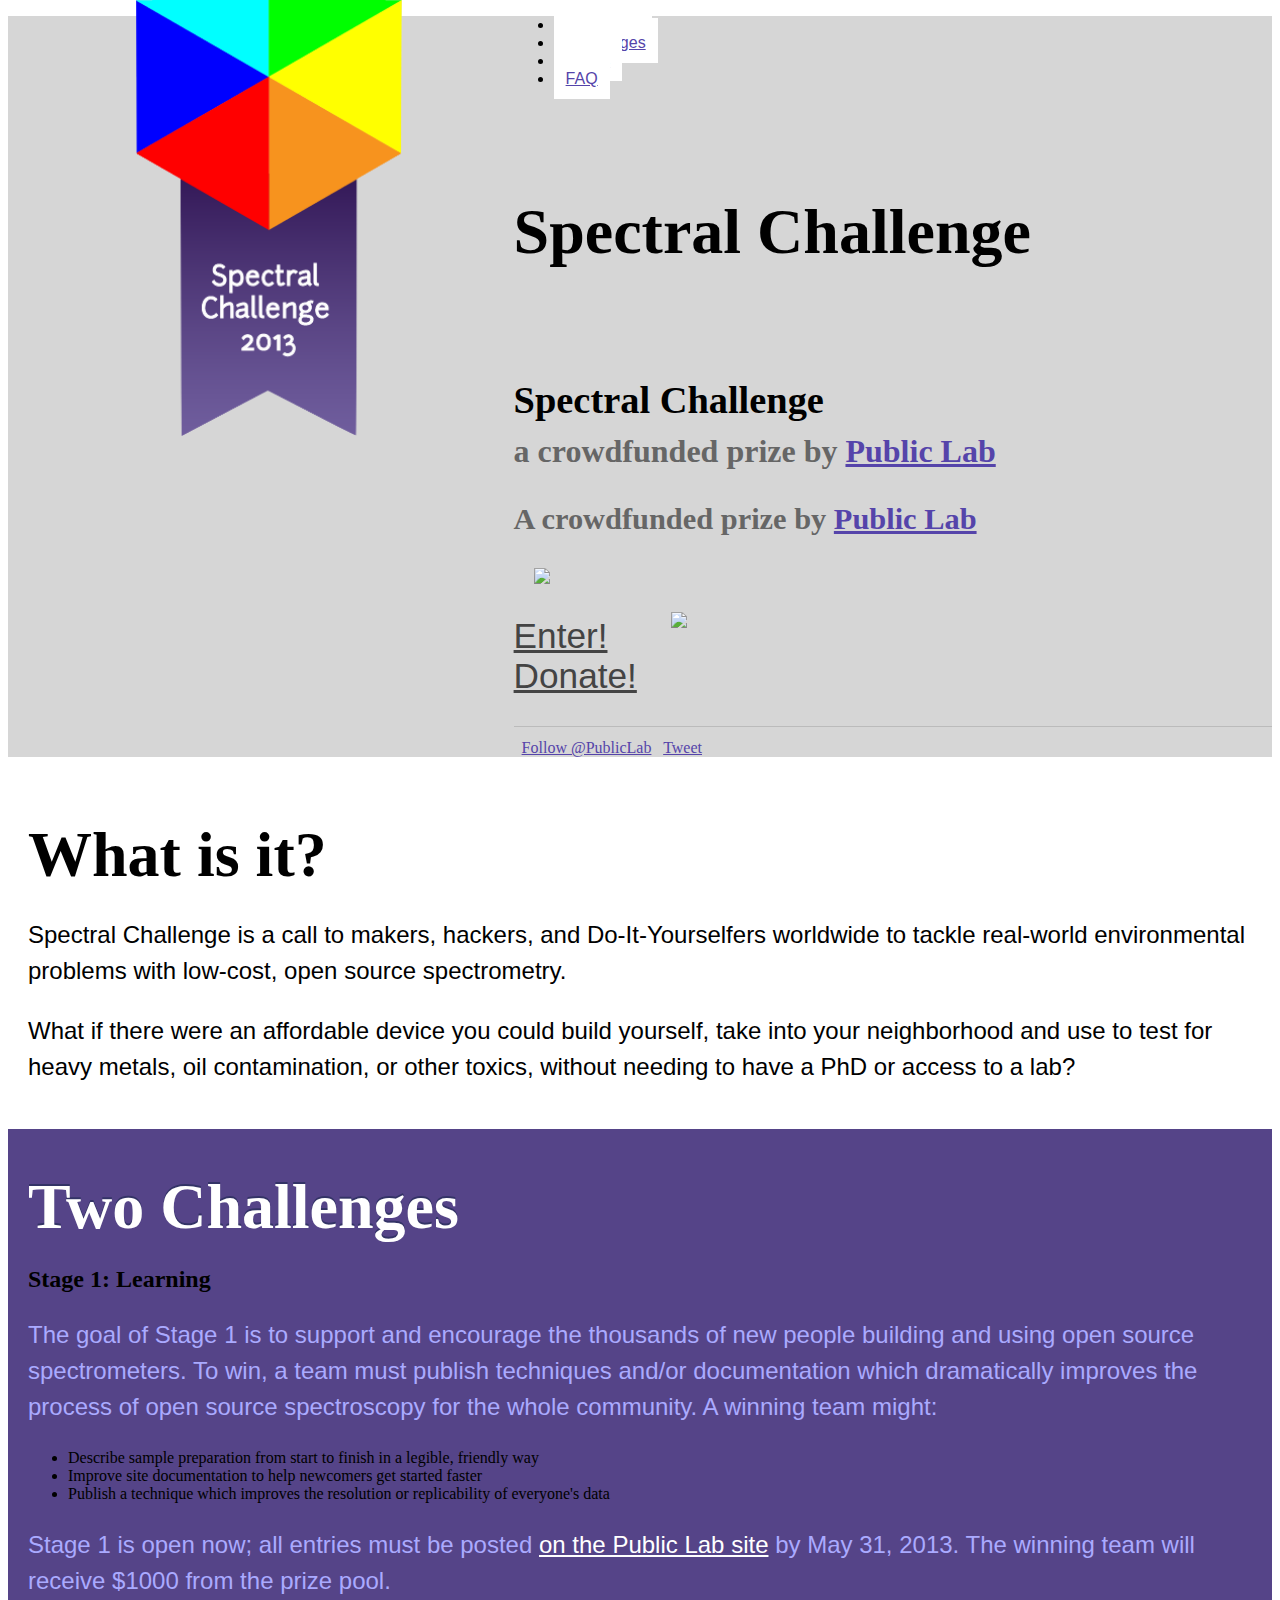
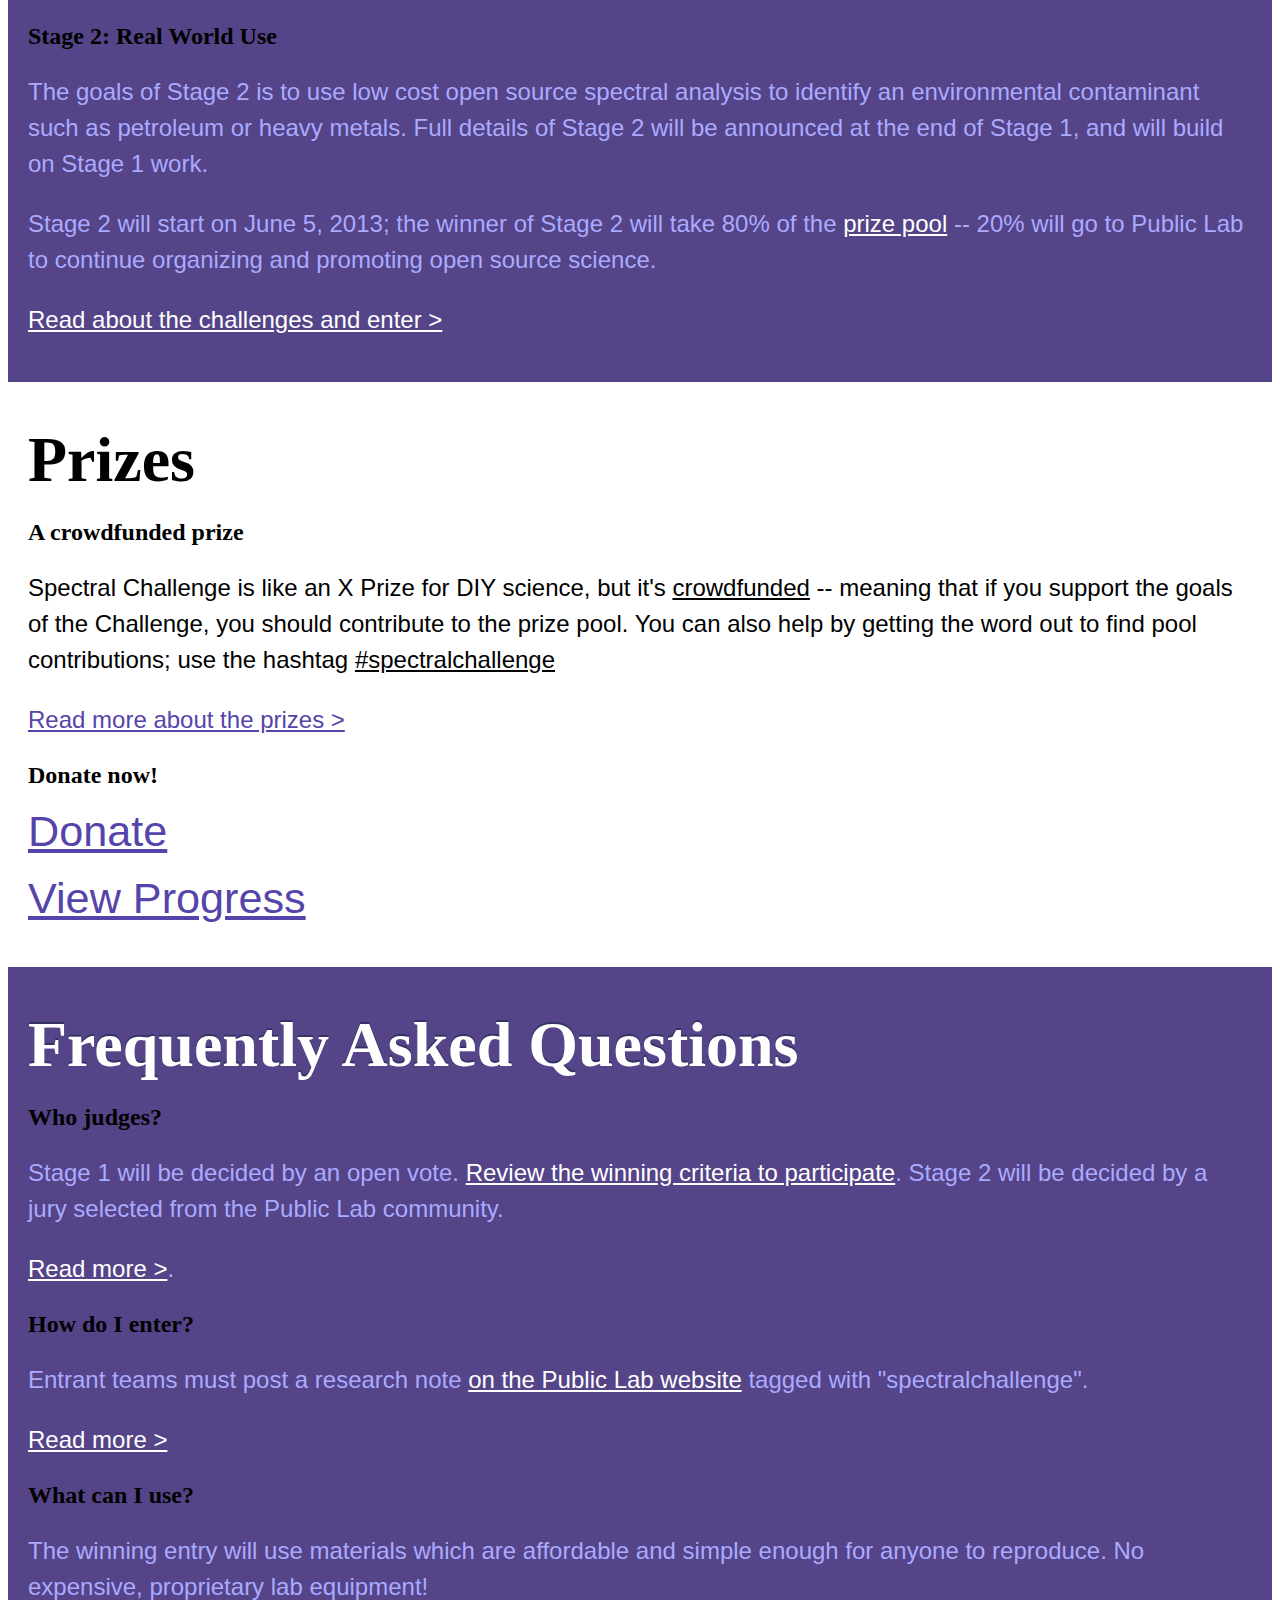
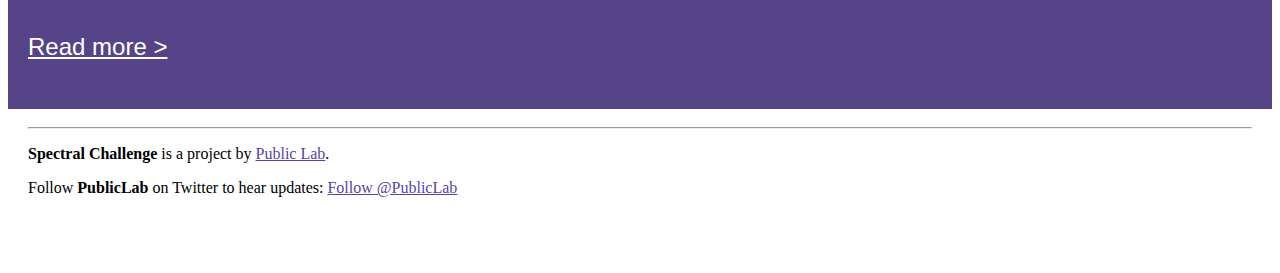
==== index.html @ 01a8df2d "fixed anchor tags on FAQ" ====
<!DOCTYPE html>
<html lang="en">
  <head>
    <meta charset="utf-8">
    <title>Public Lab Spectral Challenge</title>
    <meta name="viewport" content="width=device-width, initial-scale=0.8">
    <meta name="description" content="The Public Laboratory for Open Technology and Science (PLOTS) collaborative
ly develops and publicizes accessible technologies for investigating and reporting on local environmental health 
and justice issues. PLOTS provides an online research space for citizens, linking them to scientists, social scientists, and technologists. PLOTS is an expansion of Grassroots Mapping, where citizens use helium-filled balloons and digital cameras to generate high resolution “satellite” maps.">
    <meta name="author" content="">

    <!-- Le styles -->
    <link href="/bootstrap/css/bootstrap.css" rel="stylesheet">
    <link href="/stylesheets/bootstrap.css?1359217150" media="all" rel="stylesheet" type="text/css" />
    <link href="/bootstrap/css/bootstrap-responsive.css" rel="stylesheet">
    <link href="/style.css" rel="stylesheet">

    <!-- Le HTML5 shim, for IE6-8 support of HTML5 elements -->
    <!--[if lt IE 9]>
      <script src="/bootstraptp://html5shim.googlecode.com/svn/trunk/html5.js"></script>
    <![endif]-->

    <!-- Le fav and touch icons -->
    <link rel="shortcut icon" href="/bootstrap/ico/favicon.ico">
    <link rel="apple-touch-icon-precomposed" sizes="144x144" href="/bootstrap/ico/apple-touch-icon-144-precomposed.png">
    <link rel="apple-touch-icon-precomposed" sizes="114x114" href="/bootstrap/ico/apple-touch-icon-114-precomposed.png">
    <link rel="apple-touch-icon-precomposed" sizes="72x72" href="/bootstrap/ico/apple-touch-icon-72-precomposed.png">
    <link rel="apple-touch-icon-precomposed" href="/bootstrap/ico/apple-touch-icon-57-precomposed.png">

    <script src="/javascripts/application.js?1359217147" type="text/javascript"></script>
    <script src="/javascripts/jquery.min.js"></script>
<!--    <script language="javascript" type="text/javascript" src="/javascripts/flot/jquery.js"></script> -->
    <script language="javascript" type="text/javascript" src="/javascripts/flot/jquery.flot.js"></script> 
    <script language="javascript" type="text/javascript" src="/javascripts/flot/jquery.flot.crosshair.js"></script>

  </head>

  <body>
    <div id="fb-root"></div>
    <script>(function(d, s, id) {
      var js, fjs = d.getElementsByTagName(s)[0];
      if (d.getElementById(id)) return;
      js = d.createElement(s); js.id = id;
      js.src = "//connect.facebook.net/en_US/all.js#xfbml=1";
      fjs.parentNode.insertBefore(js, fjs);
    }(document, 'script', 'facebook-jssdk'));</script>

    <img id="ribbon" src="/ribbon.png" />

    <div id="header-container">
 
      <div id="header">
        <ul class="nav nav-pills pull-right hidden-phone">
          <li><a class="btn-link btn-large" href="#whatisit">What is it?</a></li> 
          <li><a class="btn-link btn-large" href="#challenges">Challenges</a></li> 
          <li><a class="btn-link btn-large" href="#prizes">Prizes</a></li> 
          <li><a class="btn-link btn-large" href="#faq">FAQ</a></li> 
        </ul>

        <h1 class="hidden-phone">Spectral Challenge</h1>
        <h1 class="visible-phone" style="font-size:2.4em;">Spectral Challenge</h1>
        <h3 class="hidden-phone">a crowdfunded prize by <a href="http://publiclaboratory.org">Public Lab</a></h3>
        <h3 class="visible-phone" style="font-size:1.9em;">A crowdfunded prize by <a href="http://publiclaboratory.org">Public Lab</a></h3>

        <div id="actions">
          <a class="btn" href="#challenges">
            <img class="hidden-phone" src="/images/logo.png"/>
            <br class="hidden-phone" />Enter!</a>
          <a class="btn" href="#prizes">
            <img class="hidden-phone" src="/images/logo.png"/>
            <br class="hidden-phone" />Donate!</a>
          <br style="clear:both;" />
        </div>

        <div class="social">
          <div class="fb-like" data-send="false" data-layout="button_count" data-width="50" data-show-faces="false" style="vertical-align:top;zoom:1;*display:inline"></div>
          &nbsp; <a href="https://twitter.com/PublicLab" class="twitter-follow-button" data-show-count="false">Follow @PublicLab</a>
          <script>!function(d,s,id){var js,fjs=d.getElementsByTagName(s)[0];if(!d.getElementById(id)){js=d.createElement(s);js.id=id;js.src="//platform.twitter.com/widgets.js";fjs.parentNode.insertBefore(js,fjs);}}(document,"script","twitter-wjs");</script>
          &nbsp; <a href="https://twitter.com/share" class="twitter-share-button">Tweet</a>
          <script>!function(d,s,id){var js,fjs=d.getElementsByTagName(s)[0];if(!d.getElementById(id)){js=d.createElement(s);js.id=id;js.src="//platform.twitter.com/widgets.js";fjs.parentNode.insertBefore(js,fjs);}}(document,"script","twitter-wjs");</script>
        </div>

      </div>
    </div>

    <a name="whatisit"></a>
    <div style="background:white;padding:20px 0;">
    <div id="whatisit" div class="container band">

      <h1>What is it?</h1>
      <div id="whatisitfill" class="row-fluid">
        <div class="span6">
          <p>Spectral Challenge is a call to makers, hackers, and Do-It-Yourselfers worldwide to tackle real-world environmental problems with low-cost, open source spectrometry.</p>
        </div>
        <div class="span6">
          <p>What if there were an affordable device you could build yourself, take into your neighborhood and use to test for heavy metals, oil contamination, or other toxics, without needing to have a PhD or access to a lab?</p>
        </div>
      </div>
    </div>
    </div>

    <a name="challenges"></a>
    <div style="background:#554488;padding:20px 0;">
    <div class="container band dark">

      <h1 style="color:white;">Two Challenges</h1>
      <div id="challengesfill" class="row-fluid">
        <div class="span6">
          <h2>Stage 1: Learning</h2>
          <p>The goal of Stage 1 is to support and encourage the thousands of new people building and using open source spectrometers. To win, a team must publish techniques and/or documentation which dramatically improves the process of open source spectroscopy for the whole community. A winning team might:</p>
          <ul>
            <li>Describe sample preparation from start to finish in a legible, friendly way</li>
            <li>Improve site documentation to help newcomers get started faster</li>
            <li>Publish a technique which improves the resolution or replicability of everyone's data</li>
          </ul>
          <p>Stage 1 is open now; all entries must be posted <a href="http://publiclaboratory.org">on the Public Lab site</a> by May 31, 2013. The winning team will receive $1000 from the prize pool.</p>
        </div>
        <div class="span6">
          <h2>Stage 2: Real World Use</h2>
          <p>The goals of Stage 2 is to use low cost open source spectral analysis to identify an environmental contaminant such as petroleum or heavy metals. Full details of Stage 2 will be announced at the end of Stage 1, and will build on Stage 1 work.</p>
          <p>Stage 2 will start on June 5, 2013; the winner of Stage 2 will take 80% of the <a href="#prizes">prize pool</a> -- 20% will go to Public Lab to continue organizing and promoting open source science.</p>
          <p><a href="http://publiclaboratory.org/wiki/spectral-challenge#hows-it-work">Read about the challenges and enter &gt;</a>
        </div>
      </div>
    </div>
    </div>

    <a name="prizes"></a>
    <div style="padding:20px 0;">
    <div class="container band">

      <h1>Prizes</h1>
      <div id="prizes" class="row-fluid">
        <div class="span6">
          <h2>A crowdfunded prize</h2>
          <p>Spectral Challenge is like an X Prize for DIY science, but it's <u>crowdfunded</u> -- meaning that if you support the goals of the Challenge, you should contribute to the prize pool. You can also help by getting the word out to find pool contributions; use the hashtag <u>#spectralchallenge</u></p>
          <p><a href="http://publiclaboratory.org/wiki/spectral-challenge#prizes">Read more about the prizes &gt;</a></p>
        </div>
        <div class="span6">
          <h2>Donate now!</h2>

          <p><a class="wepay-widget-button wepay-blue" id="wepay_widget_anchor_5113c45232052" href="https://www.wepay.com/donations/1158876564">Donate</a></p>
<script type="text/javascript">var WePay = WePay || {};WePay.load_widgets = WePay.load_widgets || function() { };WePay.widgets = WePay.widgets || [];WePay.widgets.push( {object_id: 1158876564,widget_type: "donation_campaign",anchor_id: "wepay_widget_anchor_5113c45232052",widget_options: {list_suggested_donations: true,allow_cover_fee: true,enable_recurring: true,allow_anonymous: true,button_text: "Donate"}});if (!WePay.script) {WePay.script = document.createElement('script');WePay.script.type = 'text/javascript';WePay.script.async = true;WePay.script.src = 'https://static.wepay.com/min/js/widgets.v2.js';var s = document.getElementsByTagName('script')[0]; s.parentNode.insertBefore(WePay.script, s);} else if (WePay.load_widgets) {WePay.load_widgets();}</script></p>

          <p id="count"><a class="wepay-widget-button wepay-green" id="wepay_widget_anchor_5113c43f93147" href="https://www.wepay.com/donations/1158876564">View Progress</a></p>
<script type="text/javascript">var WePay = WePay || {};WePay.load_widgets = WePay.load_widgets || function() { };WePay.widgets = WePay.widgets || [];WePay.widgets.push( {object_id: 1158876564,widget_type: "donation_campaign_progress",anchor_id: "wepay_widget_anchor_5113c43f93147",widget_options: {no_dialog: "true",total_collected: "true",button_text: "View Progress"}});if (!WePay.script) {WePay.script = document.createElement('script');WePay.script.type = 'text/javascript';WePay.script.async = true;WePay.script.src = 'https://static.wepay.com/min/js/widgets.v2.js';var s = document.getElementsByTagName('script')[0]; s.parentNode.insertBefore(WePay.script, s);} else if (WePay.load_widgets) {WePay.load_widgets();}</script></p>

        </div>
      </div>
    </div>
    </div>

    <a name="faq"></a>
    <div style="background:#554488;padding:20px 0;">
    <div class="container band dark">

      <h1 style="color:white;">Frequently Asked Questions</h1>
      <div id="faqfill" class="row-fluid">
        <div class="span4">
          <h2>Who judges?</h2>
          <p>Stage 1 will be decided by an open vote. <a href="http://publiclaboratory.org/wiki/spectral-challenge#judging">Review the winning criteria to participate</a>. Stage 2 will be decided by a jury selected from the Public Lab community.</p>
          <p><a href="http://publiclaboratory.org/wiki/spectral-challenge#judging">Read more &gt;</a>.</p>
        </div>
        <div class="span4">
          <h2>How do I enter?</h2>
          <p>Entrant teams must post a research note <a href="http://publiclaboratory.org">on the Public Lab website</a> tagged with "spectralchallenge".</p>
          <p><a href="http://publiclaboratory.org/wiki/spectral-challenge#challenges">Read more &gt;</a>
        </div>
        <div class="span4">
          <h2>What can I use?</h2>
          <p>The winning entry will use materials which are affordable and simple enough for anyone to reproduce. No expensive, proprietary lab equipment!</p>
          <p><a href="http://publiclaboratory.org/wiki/spectral-challenge#challenges">Read more &gt;</a>
        </div>
      </div>
    </div>
    </div>


    <footer style="margin-bottom:50px;">

      <hr />
      <div class="span4">
        <p><b>Spectral Challenge</b> is a project by <a href="http://publiclaboratory.org">Public Lab</a>.</p>
      </div>

      <div class="span4">
        <p>Follow <b>PublicLab</b> on Twitter to hear updates: <a href="https://twitter.com/PublicLab" class="twitter-follow-button" data-show-count="false">Follow @PublicLab</a></p>
        <script>!function(d,s,id){var js,fjs=d.getElementsByTagName(s)[0];if(!d.getElementById(id)){js=d.createElement(s);js.id=id;js.src="//platform.twitter.com/widgets.js";fjs.parentNode.insertBefore(js,fjs);}}(document,"script","twitter-wjs");</script>
      </div>

    </footer>

    <!-- Le javascript
    ================================================== -->
    <!-- Placed at the end of the document so the pages load faster -->
    <script src="/bootstrap/js/bootstrap.min.js"></script>
    <script src="/bootstrap/js/bootstrap.typeahead.js"></script>
    <script>
      (function() {
        $("[rel=tooltip]").tooltip()
        $("[rel=popover]").popover()
      })()
    </script>
<script type="text/javascript">

  var _gaq = _gaq || [];
  _gaq.push(['_setAccount', 'UA-30020531-2']);
  _gaq.push(['_trackPageview']);

  (function() {
    var ga = document.createElement('script'); ga.type = 'text/javascript'; ga.async = true;
    ga.src = ('https:' == document.location.protocol ? 'https://ssl' : 'http://www') + '.google-analytics.com/ga.js';
    var s = document.getElementsByTagName('script')[0]; s.parentNode.insertBefore(ga, s);
  })();

</script>
  </body>
</html>
---- style.css ----
body {
  padding:0;
}

a, a.btn {
 color:#54a; 
}
a:hover, a.btn:hover {
 color:#548; 
}

h1 {
  font-size:4em;
  margin:20px 0;
  line-height:1.2em;
}

#ribbon {
  position:absolute;
  top:0;
  left:10%;
  width:22%;
}

#header-container {
  background-color: #d6d6d6;
}
#header { 
  padding-left:40%;
  height:auto;
}
#header h1 { 
  margin-top:14%;
  font-size:4em;
  margin-bottom:10px;
}
#header h3 { 
  margin-top:4px;
  font-size:2em; 
  color:#666;
}
#header li a { 
  font-family:junctionregular, lucida grande,lucida sans console,sans-serif;
  background:white;
  margin-right:10px; 
  padding:16px 12px 12px;
}

#actions {
  margin-top:30px;
}
#actions .btn {
  margin-right:20px;
  margin-bottom:10px;
  color:#444;
  padding:20px;
  font-size:2.2em;
  border-width:3px;
  font-family:junctionregular, lucida grande,lucida sans console,sans-serif;
}
#actions .btn img {
  padding-bottom:20px;
}

.band {
  padding:0 20px;
}
.band p {
  line-height:1.5em;
  font-size:1.5em;
  font-family:junctionregular, lucida grande,lucida sans console,sans-serif;
}

.band.dark h1 {
  text-shadow: 0 -2px 0 #336;
}
.band.dark p, .band.dark h3 {
  color: #aaf;
}
.band.dark a {
  color: white;
}

#challenges {
  color:white;
}

#count .wepay-donations-progress-widget-wrapper {
  text-align:left;
}
#prizes .wepay-donations-progress-widget-wrapper .wepay-donations-progress-widget {
  width:90%;
  padding:12px;
}
#count .moneys {
  margin-top:40px;
  margin-bottom:30px; 
  color:#444;
}
#count .label {
  font-family:lucida grande, lucida sans console, sans-serif;
}

.wepay-widget-button {
  font-size:1.8em;
}

.social {
  clear:both;
  margin-top:30px;
  margin-bottom:20px;
  padding-top:12px;
  border-top:1px  solid #bbb;
}
.social a {
}

footer {
  padding:10px 20px;
}
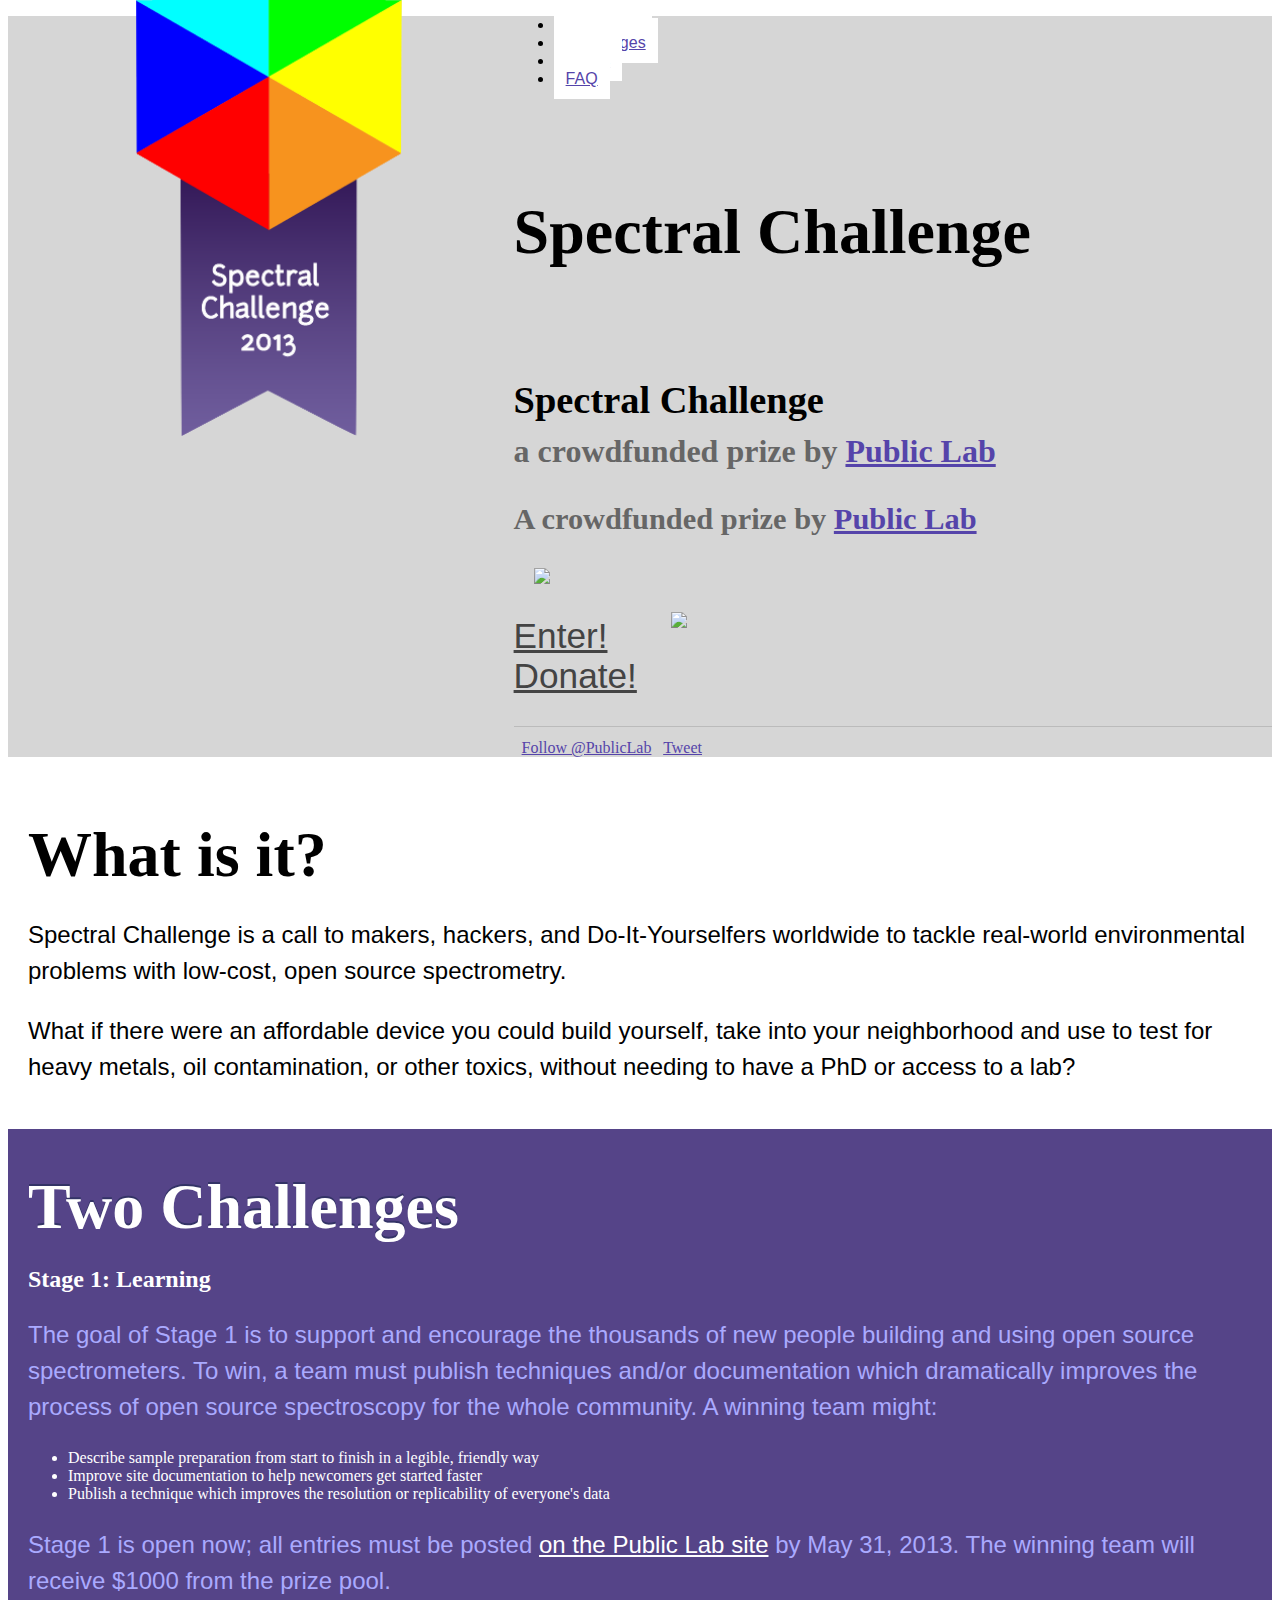
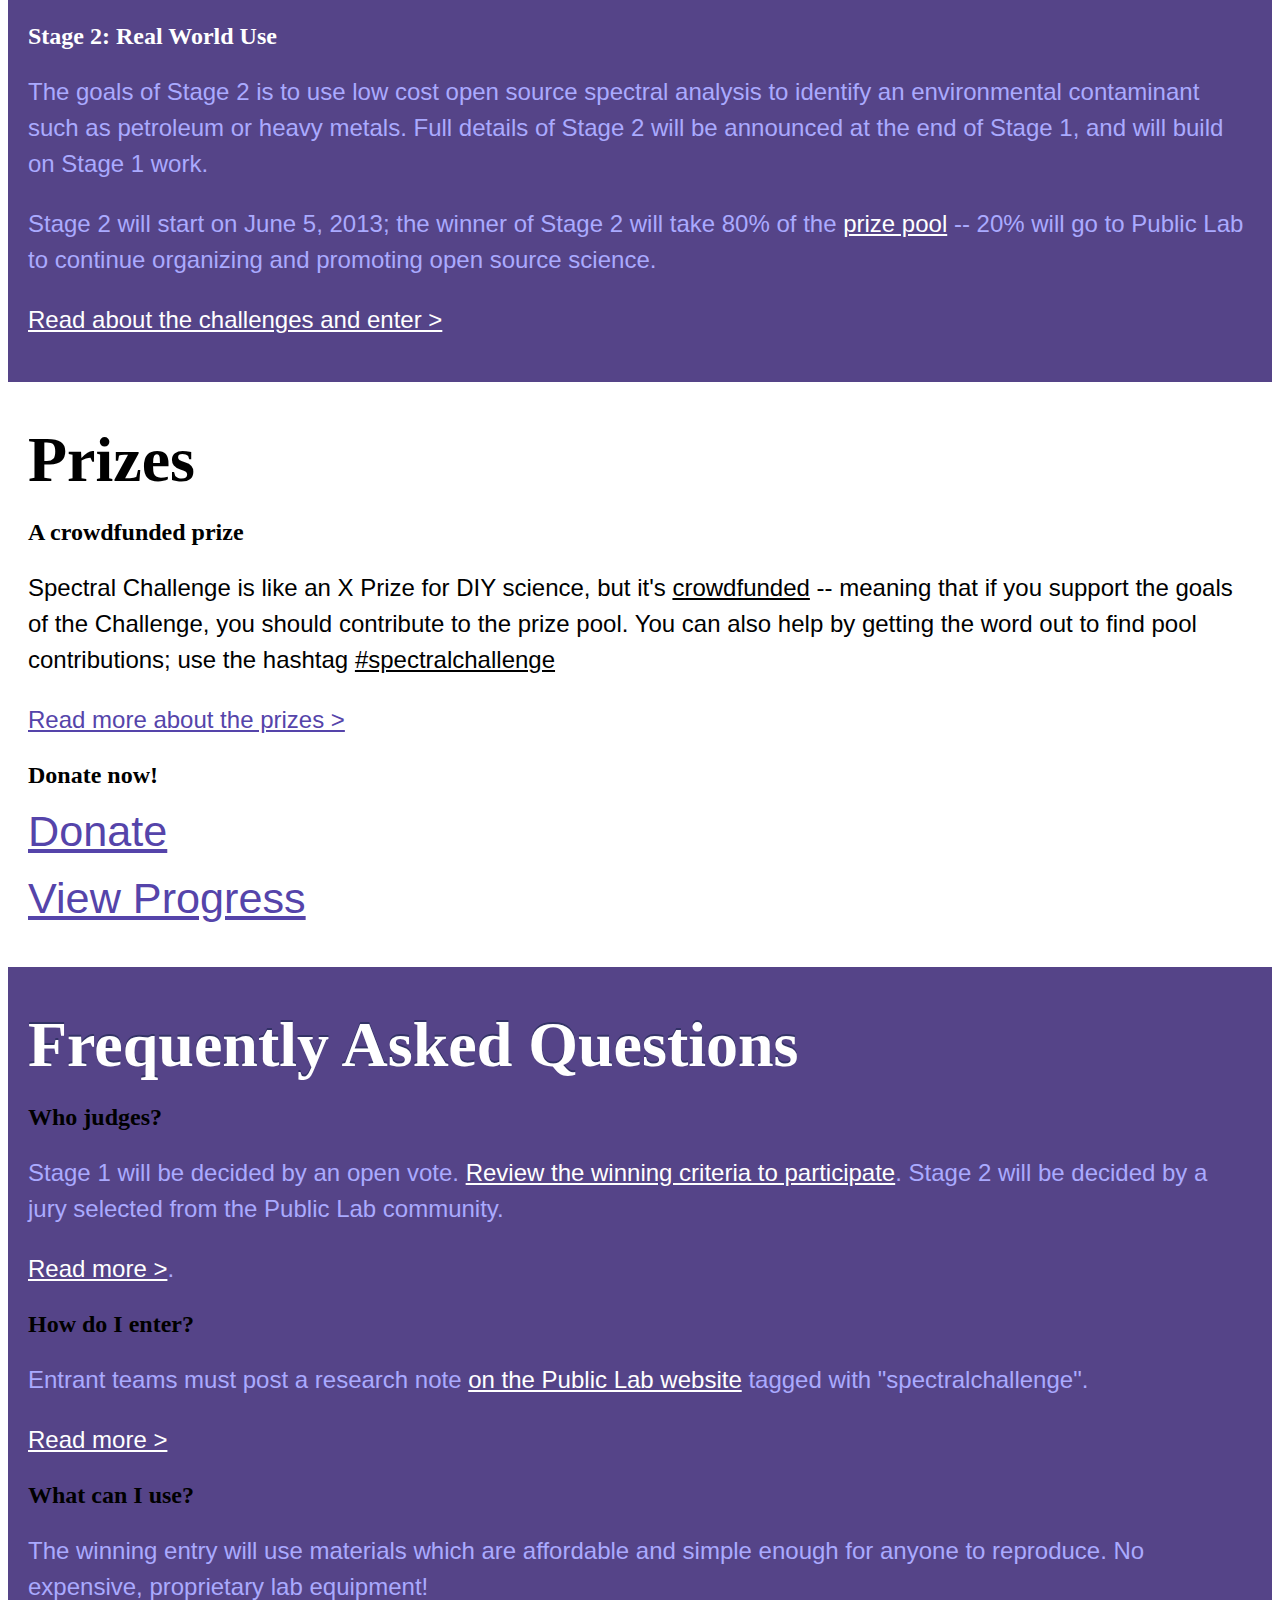
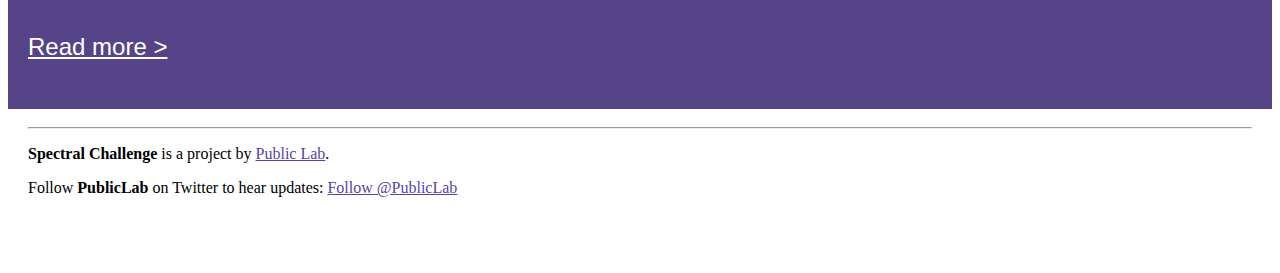
==== commit 71b95f63: "fixed more anchor tags" ====
--- a/index.html
+++ b/index.html
@@ -101,7 +101,7 @@
 
     <a name="challenges"></a>
     <div style="background:#554488;padding:20px 0;">
-    <div class="container band dark">
+    <div id="challenges" div class="container band dark">
 
       <h1 style="color:white;">Two Challenges</h1>
       <div id="challengesfill" class="row-fluid">
@@ -127,10 +127,10 @@
 
     <a name="prizes"></a>
     <div style="padding:20px 0;">
-    <div class="container band">
+    <div id=prizes" div class="container band">
 
       <h1>Prizes</h1>
-      <div id="prizes" class="row-fluid">
+      <div id="prizesfill" class="row-fluid">
         <div class="span6">
           <h2>A crowdfunded prize</h2>
           <p>Spectral Challenge is like an X Prize for DIY science, but it's <u>crowdfunded</u> -- meaning that if you support the goals of the Challenge, you should contribute to the prize pool. You can also help by getting the word out to find pool contributions; use the hashtag <u>#spectralchallenge</u></p>
@@ -152,7 +152,7 @@
 
     <a name="faq"></a>
     <div style="background:#554488;padding:20px 0;">
-    <div class="container band dark">
+    <div id="faq" div class="container band dark">
 
       <h1 style="color:white;">Frequently Asked Questions</h1>
       <div id="faqfill" class="row-fluid">
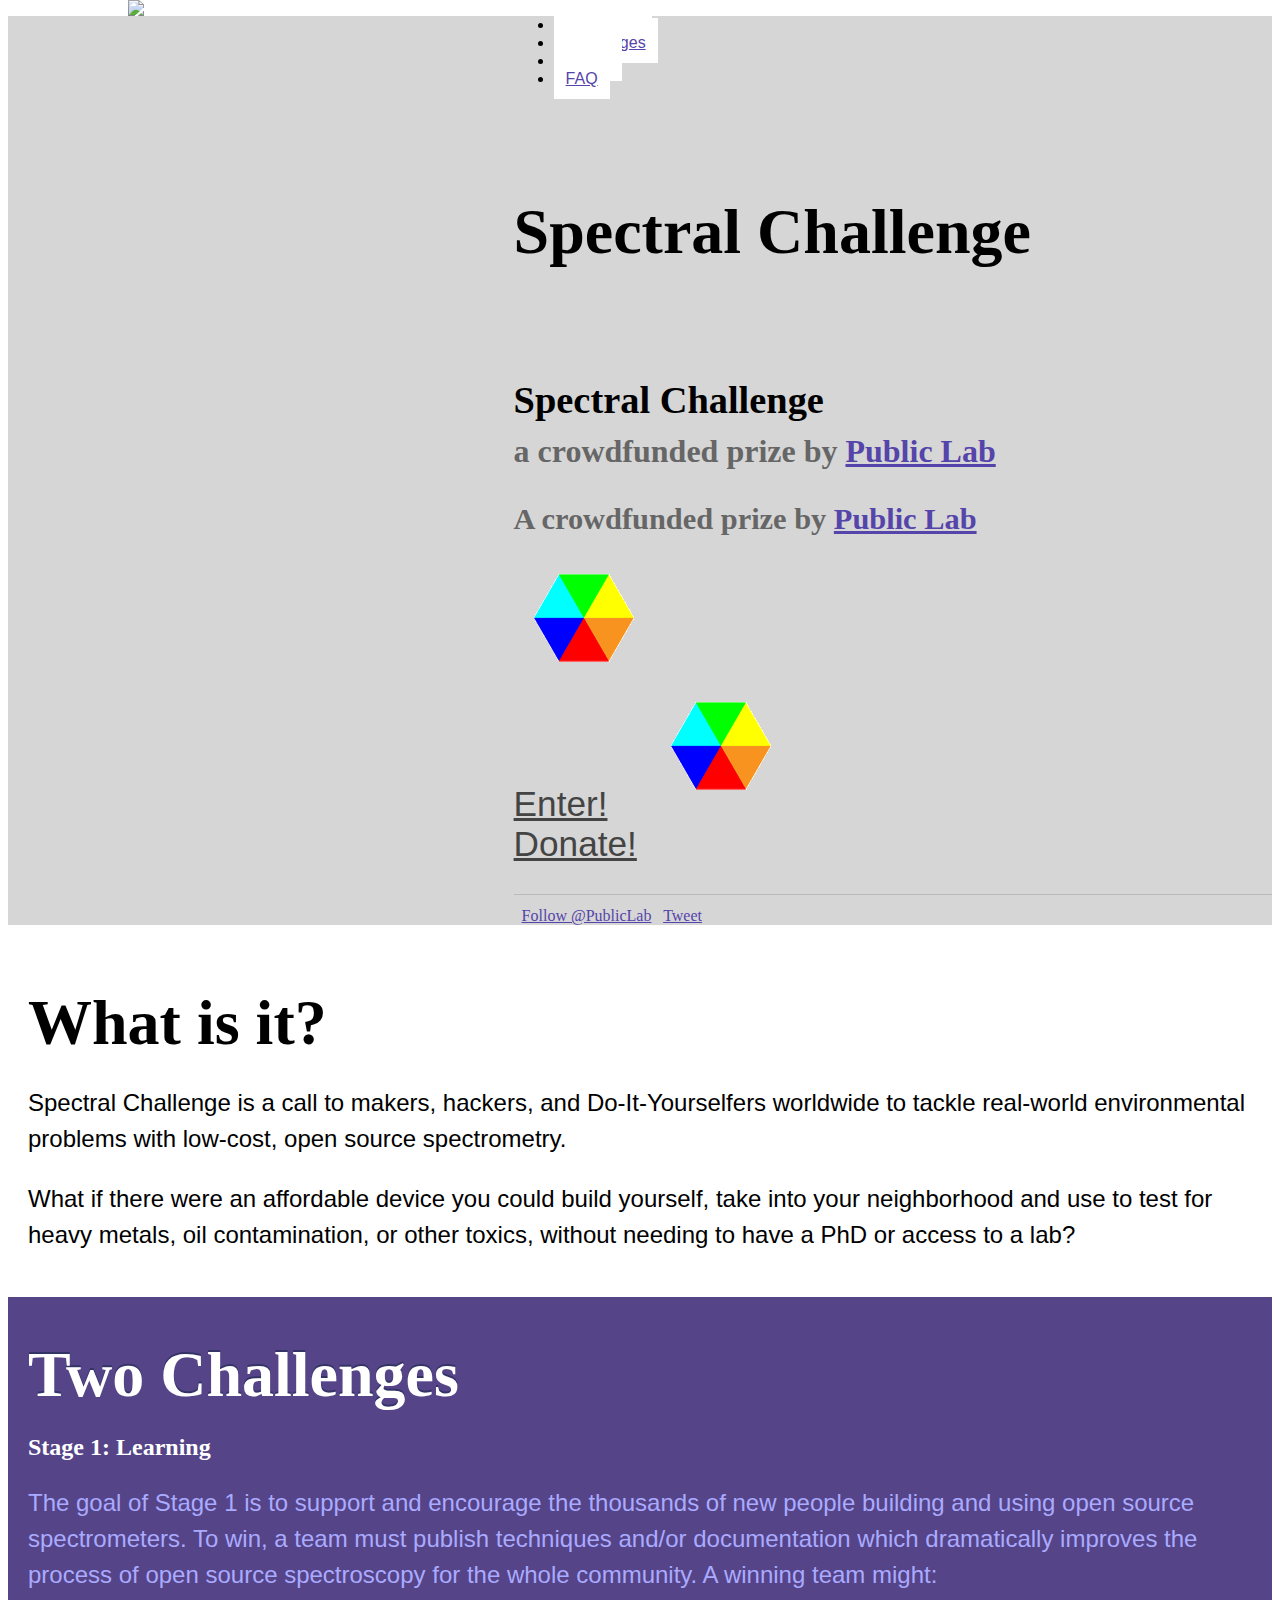
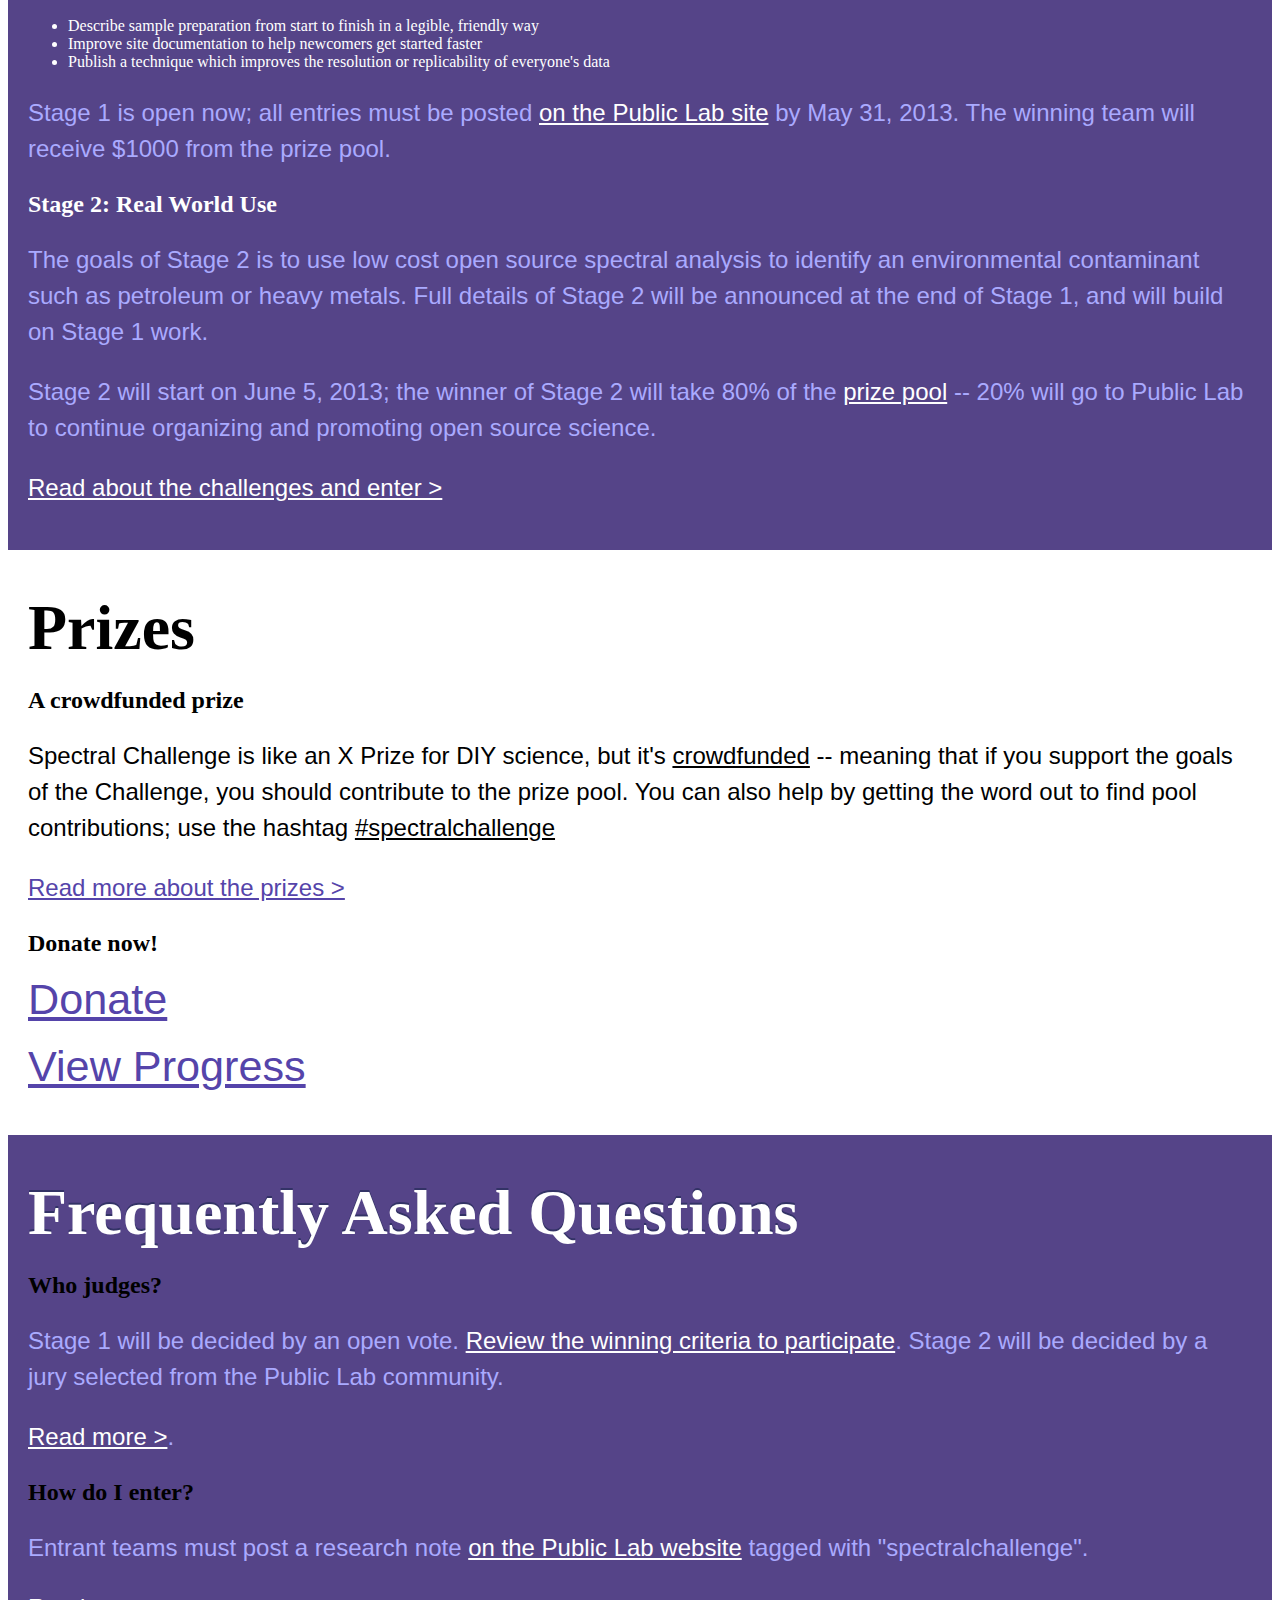
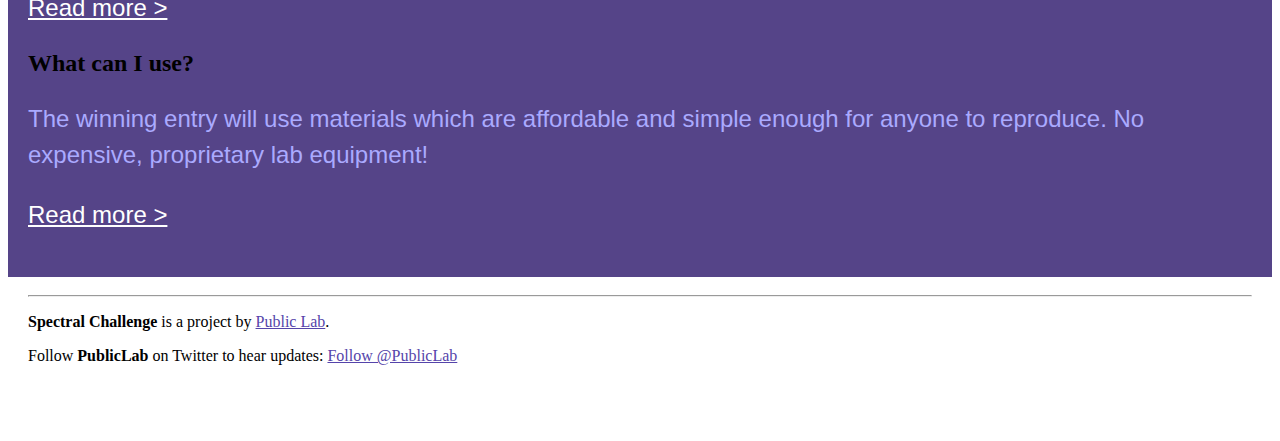
==== commit 2bfaab88: "upload new gif and added it to html" ====
--- a/index.html
+++ b/index.html
@@ -45,7 +45,7 @@
       fjs.parentNode.insertBefore(js, fjs);
     }(document, 'script', 'facebook-jssdk'));</script>
 
-    <img id="ribbon" src="/ribbon.png" />
+    <img id="ribbon" src="/spectral-challenge-ribbon-trans.png" />
 
     <div id="header-container">
  
@@ -64,10 +64,10 @@
 
         <div id="actions">
           <a class="btn" href="#challenges">
-            <img class="hidden-phone" src="/images/logo.png"/>
+            <img class="hidden-phone" src="/images/spectral-workbench_rotategif-sm.gif"/>
             <br class="hidden-phone" />Enter!</a>
           <a class="btn" href="#prizes">
-            <img class="hidden-phone" src="/images/logo.png"/>
+            <img class="hidden-phone" src="/images/spectral-workbench_rotategif-sm.gif"/>
             <br class="hidden-phone" />Donate!</a>
           <br style="clear:both;" />
         </div>
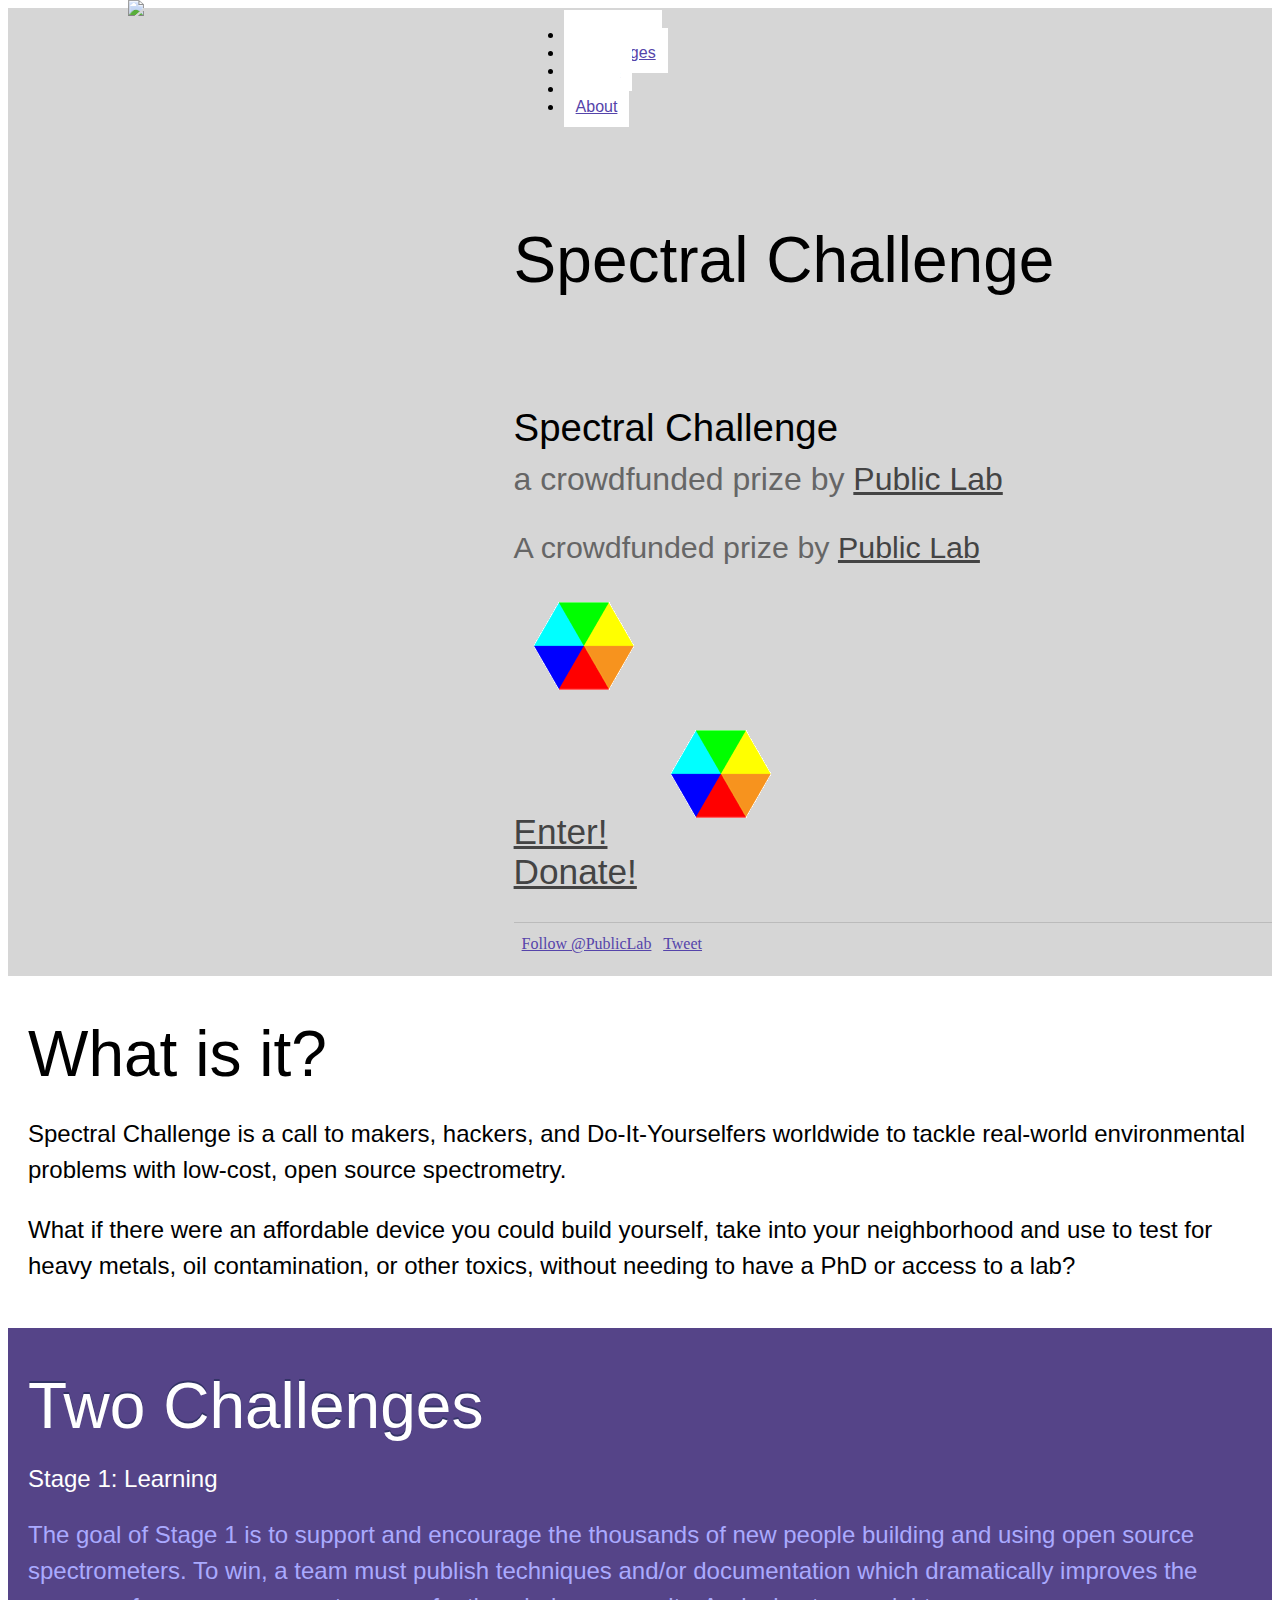
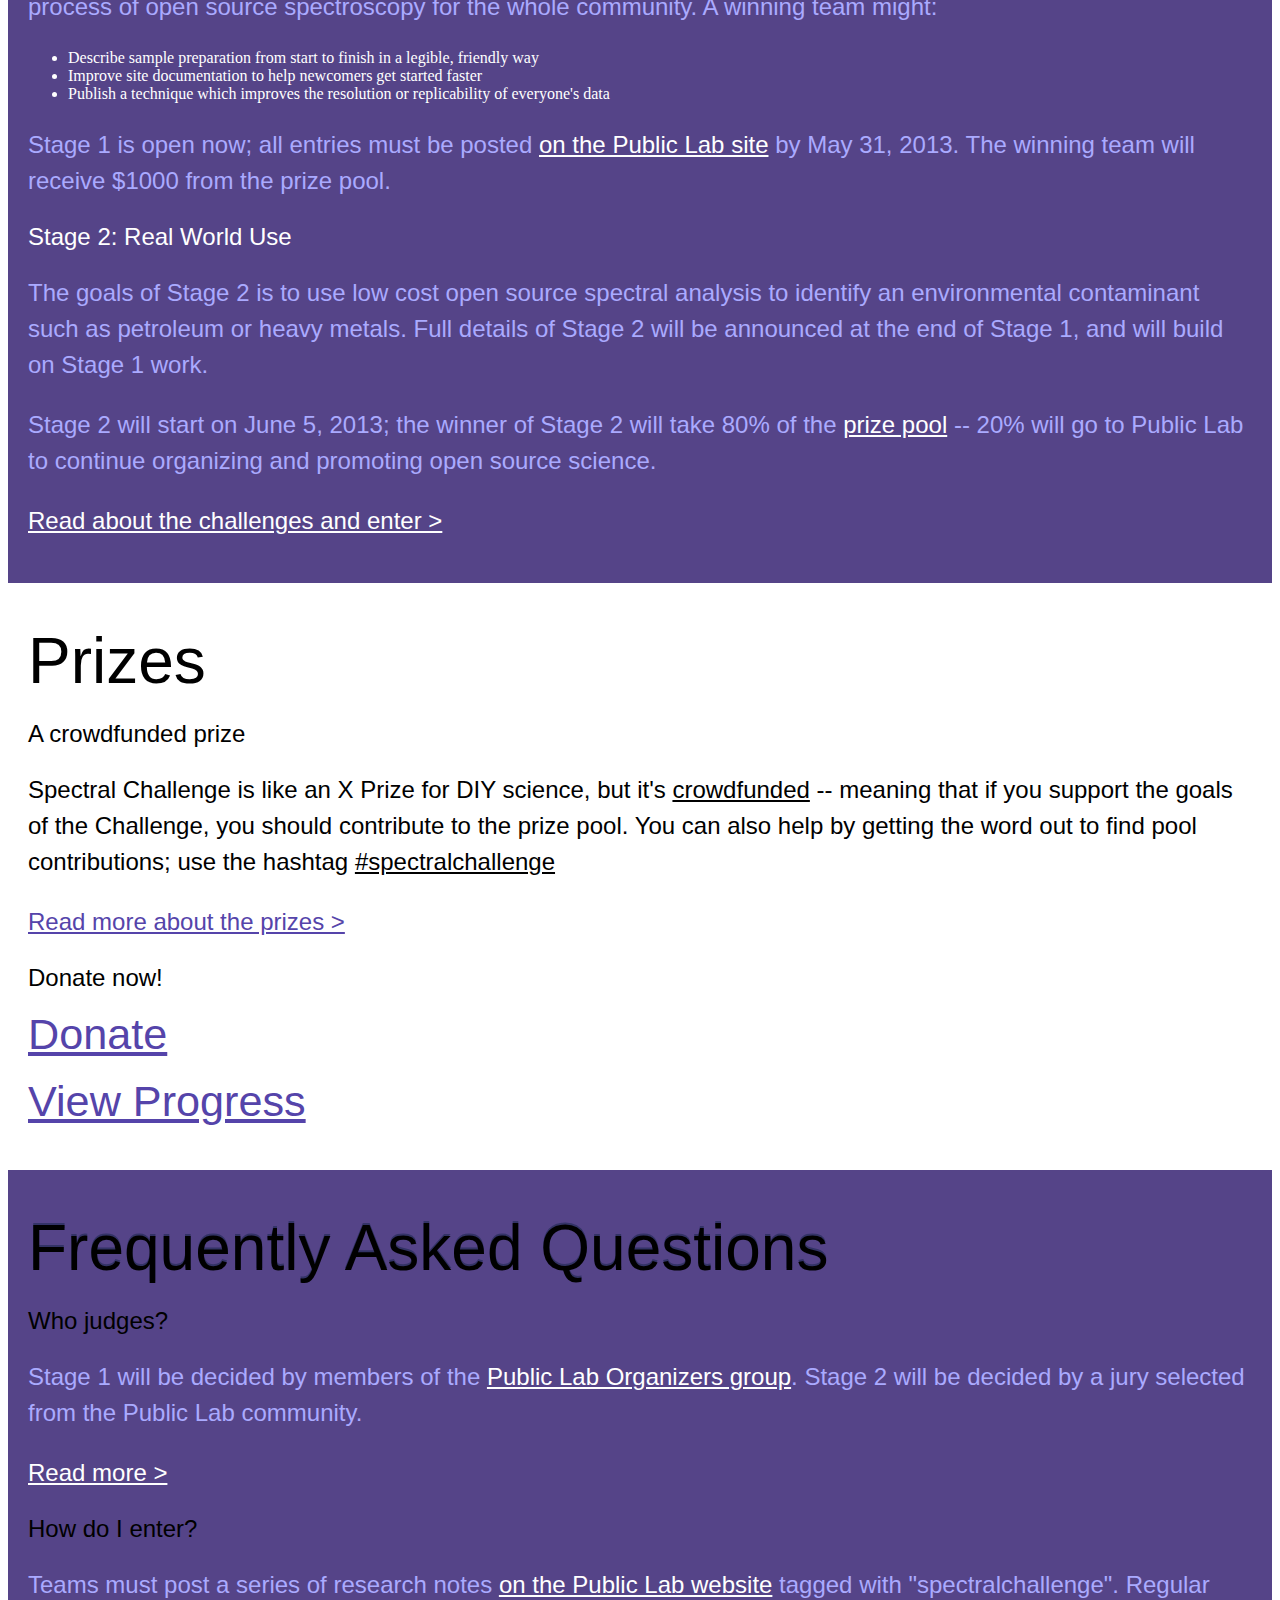
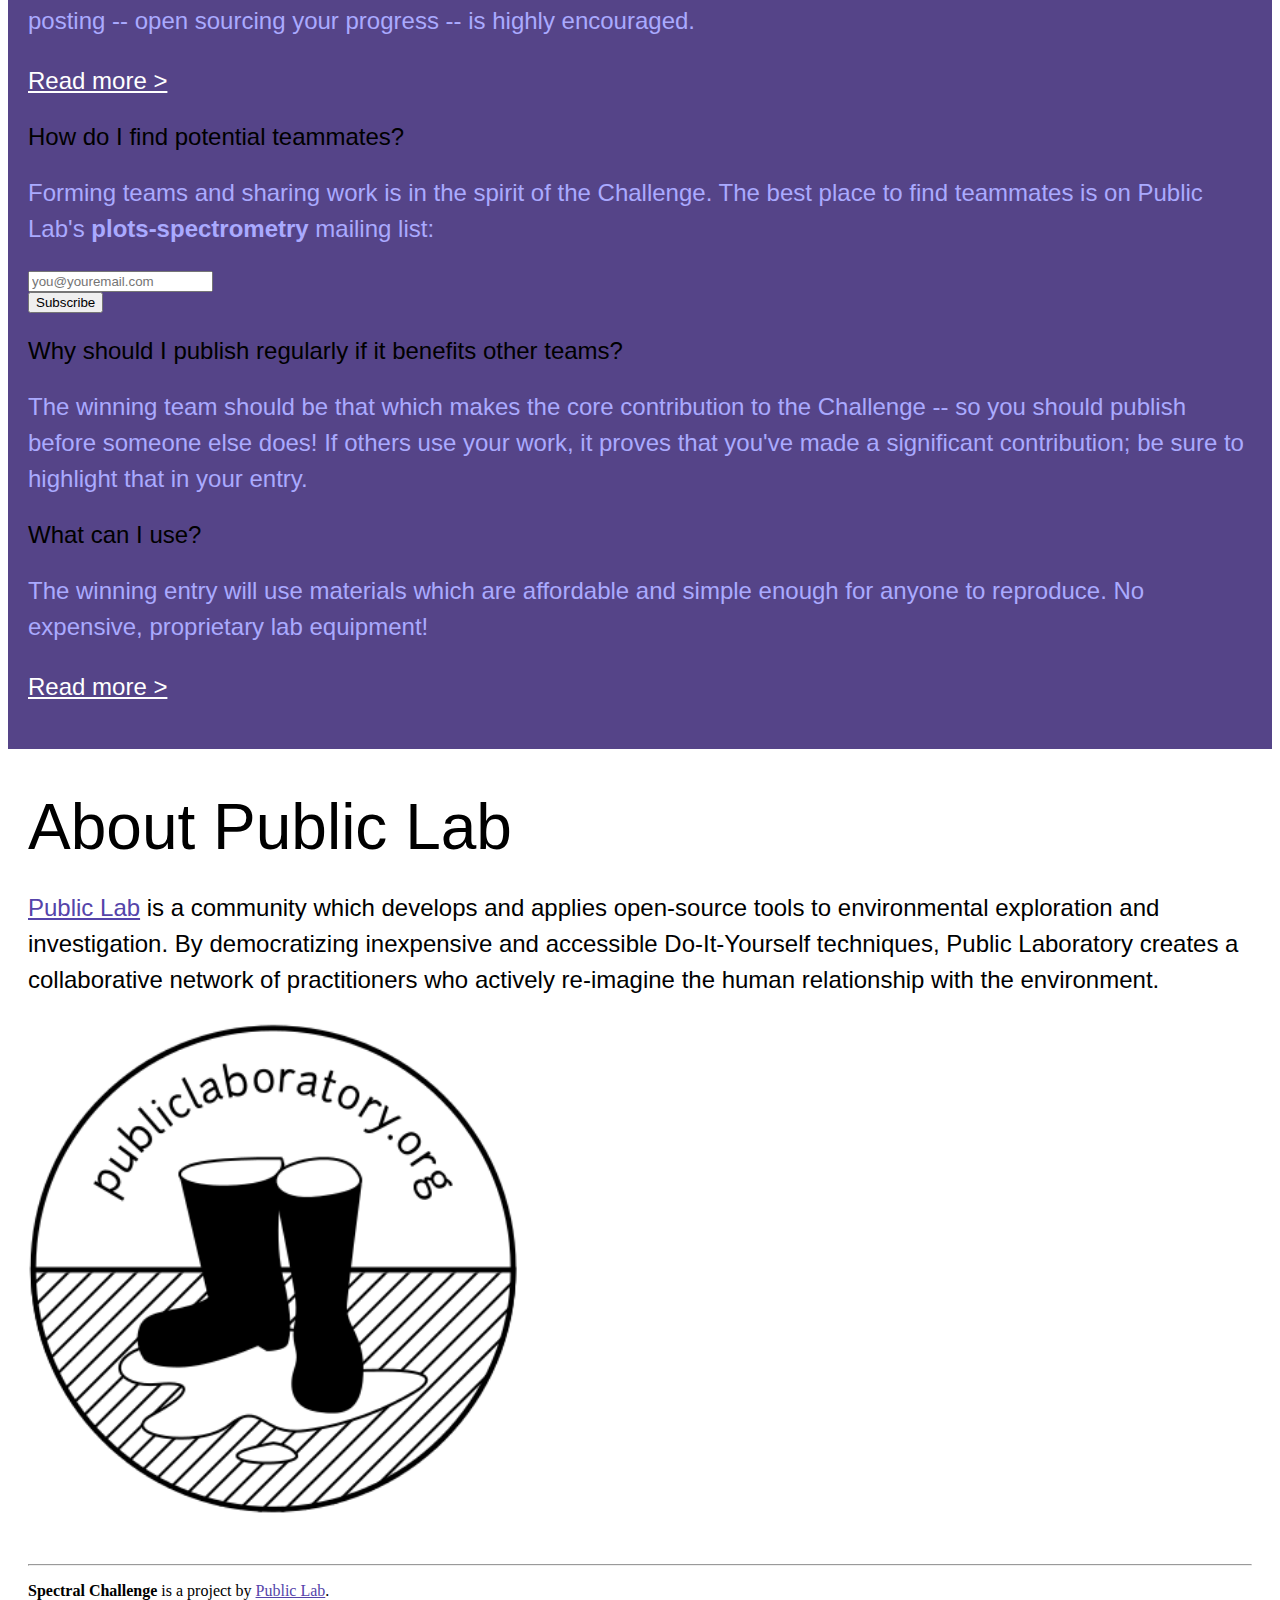
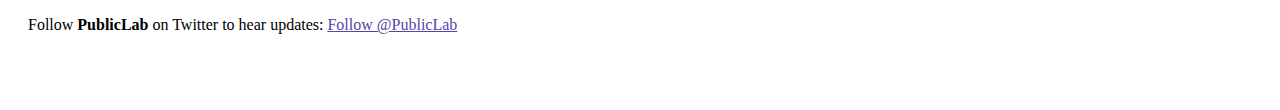
==== commit 739856cf: "publiclab about section, cleanup, logo" ====
--- a/index.html
+++ b/index.html
@@ -4,16 +4,14 @@
     <meta charset="utf-8">
     <title>Public Lab Spectral Challenge</title>
     <meta name="viewport" content="width=device-width, initial-scale=0.8">
-    <meta name="description" content="The Public Laboratory for Open Technology and Science (PLOTS) collaborative
-ly develops and publicizes accessible technologies for investigating and reporting on local environmental health 
-and justice issues. PLOTS provides an online research space for citizens, linking them to scientists, social scientists, and technologists. PLOTS is an expansion of Grassroots Mapping, where citizens use helium-filled balloons and digital cameras to generate high resolution “satellite” maps.">
-    <meta name="author" content="">
+    <meta name="description" content="Spectral Challenge is a call to makers, hackers, and Do-It-Yourselfers worldwide to tackle real-world environmental problems with low-cost, open source spectrometry.">
+    <meta name="author" content="Public Lab">
 
     <!-- Le styles -->
-    <link href="/bootstrap/css/bootstrap.css" rel="stylesheet">
-    <link href="/stylesheets/bootstrap.css?1359217150" media="all" rel="stylesheet" type="text/css" />
-    <link href="/bootstrap/css/bootstrap-responsive.css" rel="stylesheet">
-    <link href="/style.css" rel="stylesheet">
+    <link href="bootstrap/css/bootstrap.css" rel="stylesheet">
+    <link href="stylesheets/bootstrap.css?1359217150" media="all" rel="stylesheet" type="text/css" />
+    <link href="bootstrap/css/bootstrap-responsive.css" rel="stylesheet">
+    <link href="style.css" rel="stylesheet">
 
     <!-- Le HTML5 shim, for IE6-8 support of HTML5 elements -->
     <!--[if lt IE 9]>
@@ -21,17 +19,17 @@
     <![endif]-->
 
     <!-- Le fav and touch icons -->
-    <link rel="shortcut icon" href="/bootstrap/ico/favicon.ico">
-    <link rel="apple-touch-icon-precomposed" sizes="144x144" href="/bootstrap/ico/apple-touch-icon-144-precomposed.png">
-    <link rel="apple-touch-icon-precomposed" sizes="114x114" href="/bootstrap/ico/apple-touch-icon-114-precomposed.png">
-    <link rel="apple-touch-icon-precomposed" sizes="72x72" href="/bootstrap/ico/apple-touch-icon-72-precomposed.png">
-    <link rel="apple-touch-icon-precomposed" href="/bootstrap/ico/apple-touch-icon-57-precomposed.png">
-
-    <script src="/javascripts/application.js?1359217147" type="text/javascript"></script>
-    <script src="/javascripts/jquery.min.js"></script>
+    <link rel="shortcut icon" href="bootstrap/ico/favicon.ico">
+    <link rel="apple-touch-icon-precomposed" sizes="144x144" href="bootstrap/ico/apple-touch-icon-144-precomposed.png">
+    <link rel="apple-touch-icon-precomposed" sizes="114x114" href="bootstrap/ico/apple-touch-icon-114-precomposed.png">
+    <link rel="apple-touch-icon-precomposed" sizes="72x72" href="bootstrap/ico/apple-touch-icon-72-precomposed.png">
+    <link rel="apple-touch-icon-precomposed" href="bootstrap/ico/apple-touch-icon-57-precomposed.png">
+
+    <script src="javascripts/application.js?1359217147" type="text/javascript"></script>
+    <script src="javascripts/jquery.min.js"></script>
 <!--    <script language="javascript" type="text/javascript" src="/javascripts/flot/jquery.js"></script> -->
-    <script language="javascript" type="text/javascript" src="/javascripts/flot/jquery.flot.js"></script> 
-    <script language="javascript" type="text/javascript" src="/javascripts/flot/jquery.flot.crosshair.js"></script>
+    <script language="javascript" type="text/javascript" src="javascripts/flot/jquery.flot.js"></script> 
+    <script language="javascript" type="text/javascript" src="javascripts/flot/jquery.flot.crosshair.js"></script>
 
   </head>
 
@@ -45,7 +43,7 @@
       fjs.parentNode.insertBefore(js, fjs);
     }(document, 'script', 'facebook-jssdk'));</script>
 
-    <img id="ribbon" src="/spectral-challenge-ribbon-trans.png" />
+    <img id="ribbon" src="images/spectral-challenge-ribbon-trans.png" />
 
     <div id="header-container">
  
@@ -55,6 +53,7 @@
           <li><a class="btn-link btn-large" href="#challenges">Challenges</a></li> 
           <li><a class="btn-link btn-large" href="#prizes">Prizes</a></li> 
           <li><a class="btn-link btn-large" href="#faq">FAQ</a></li> 
+          <li><a class="btn-link btn-large" href="#about">About</a></li> 
         </ul>
 
         <h1 class="hidden-phone">Spectral Challenge</h1>
@@ -64,10 +63,10 @@
 
         <div id="actions">
           <a class="btn" href="#challenges">
-            <img class="hidden-phone" src="/images/spectral-workbench_rotategif-sm.gif"/>
+            <img class="hidden-phone" src="images/spectral-workbench_rotategif-sm.gif"/>
             <br class="hidden-phone" />Enter!</a>
           <a class="btn" href="#prizes">
-            <img class="hidden-phone" src="/images/spectral-workbench_rotategif-sm.gif"/>
+            <img class="hidden-phone" src="images/spectral-workbench_rotategif-sm.gif"/>
             <br class="hidden-phone" />Donate!</a>
           <br style="clear:both;" />
         </div>
@@ -127,7 +126,7 @@
 
     <a name="prizes"></a>
     <div style="padding:20px 0;">
-    <div id=prizes" div class="container band">
+    <div id="prizes" div class="container band">
 
       <h1>Prizes</h1>
       <div id="prizesfill" class="row-fluid">
@@ -152,19 +151,31 @@
 
     <a name="faq"></a>
     <div style="background:#554488;padding:20px 0;">
-    <div id="faq" div class="container band dark">
-
-      <h1 style="color:white;">Frequently Asked Questions</h1>
+    <div id="faq" class="container band dark">
+    <h1>Frequently Asked Questions</h1>
+
       <div id="faqfill" class="row-fluid">
         <div class="span4">
           <h2>Who judges?</h2>
-          <p>Stage 1 will be decided by an open vote. <a href="http://publiclaboratory.org/wiki/spectral-challenge#judging">Review the winning criteria to participate</a>. Stage 2 will be decided by a jury selected from the Public Lab community.</p>
-          <p><a href="http://publiclaboratory.org/wiki/spectral-challenge#judging">Read more &gt;</a>.</p>
+          <p>Stage 1 will be decided by members of the <a href="http://publiclaboratory.org/wiki/organizers">Public Lab Organizers group</a>. Stage 2 will be decided by a jury selected from the Public Lab community.</p>
+          <p><a href="http://publiclaboratory.org/wiki/spectral-challenge#judging">Read more &gt;</a></p>
         </div>
         <div class="span4">
           <h2>How do I enter?</h2>
-          <p>Entrant teams must post a research note <a href="http://publiclaboratory.org">on the Public Lab website</a> tagged with "spectralchallenge".</p>
+          <p>Teams must post a series of research notes <a href="http://publiclaboratory.org">on the Public Lab website</a> tagged with "spectralchallenge". Regular posting -- open sourcing your progress -- is highly encouraged.</p>
           <p><a href="http://publiclaboratory.org/wiki/spectral-challenge#challenges">Read more &gt;</a>
+        </div>
+        <div class="span4">
+          <h2>How do I find potential teammates?</h2>
+          <p>Forming teams and sharing work is in the spirit of the Challenge. The best place to find teammates is on Public Lab's <b>plots-spectrometry</b> mailing list:</a></p>
+          <p><form class="form" action="http://groups.google.com/group/plots-spectrometry/boxsubscribe"><input type=text name=email placeholder="you@youremail.com"/><br /> <input class="btn" type=submit name="sub" value="Subscribe" /></form></p>
+        </div>
+      </div>
+
+      <div class="row-fluid">
+        <div class="span4">
+          <h2>Why should I publish regularly if it benefits other teams?</h2>
+          <p>The winning team should be that which makes the core contribution to the Challenge -- so you should publish before someone else does! If others use your work, it proves that you've made a significant contribution; be sure to highlight that in your entry.</p>
         </div>
         <div class="span4">
           <h2>What can I use?</h2>
@@ -175,6 +186,22 @@
     </div>
     </div>
 
+    <a name="about"></a>
+    <div style="padding:20px 0;">
+    <div id="about" div class="container band">
+
+      <h1>About Public Lab</h1>
+      <div id="aboutfill" class="row-fluid">
+        <div class="span6">
+          <p><a href="http://publiclaboratory.org">Public Lab</a> is a community which develops and applies open-source tools to environmental exploration and investigation. By democratizing inexpensive and accessible Do-It-Yourself techniques, Public Laboratory creates a collaborative network of practitioners who actively re-imagine the human relationship with the environment.</p>
+        </div>
+        <div class="span6">
+          <img src="images/logo-boots.png" width="40%"/>
+        </div>
+      </div>
+ 
+    </div>
+    </div>
 
     <footer style="margin-bottom:50px;">
 
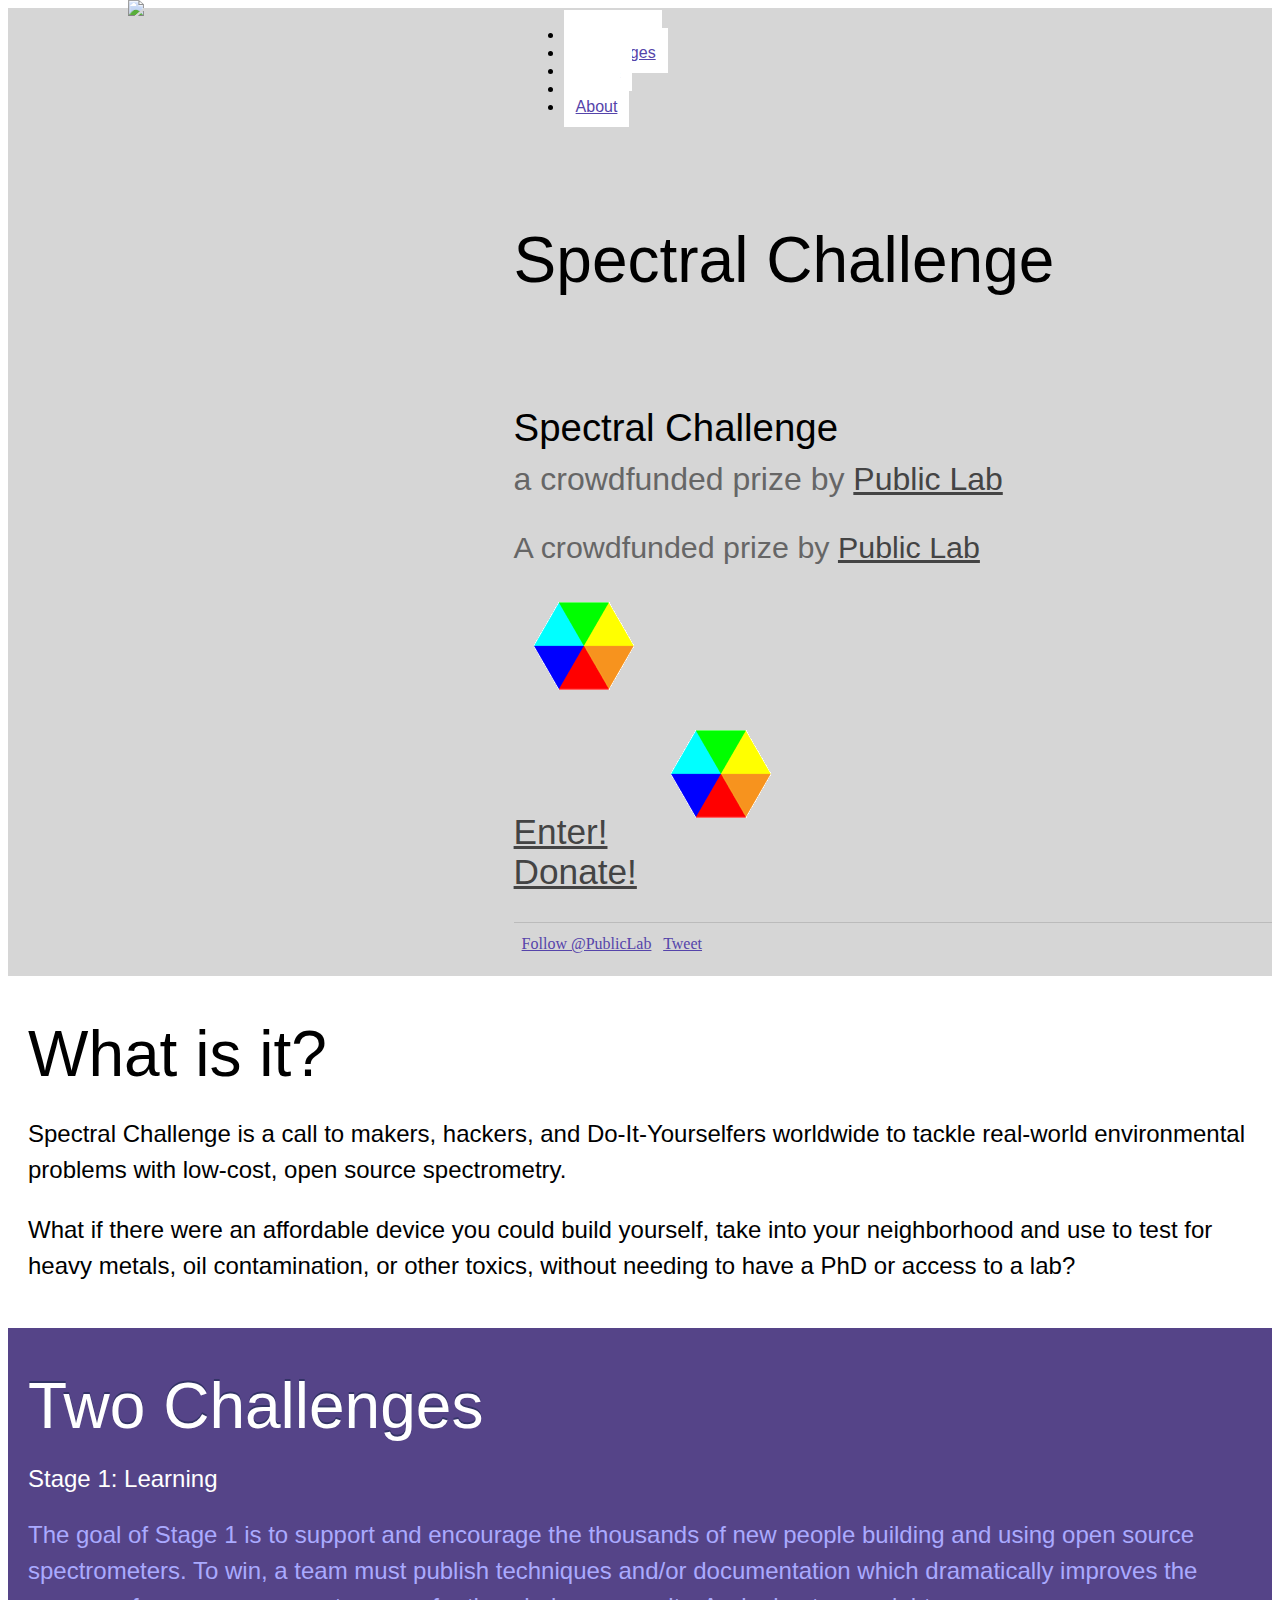
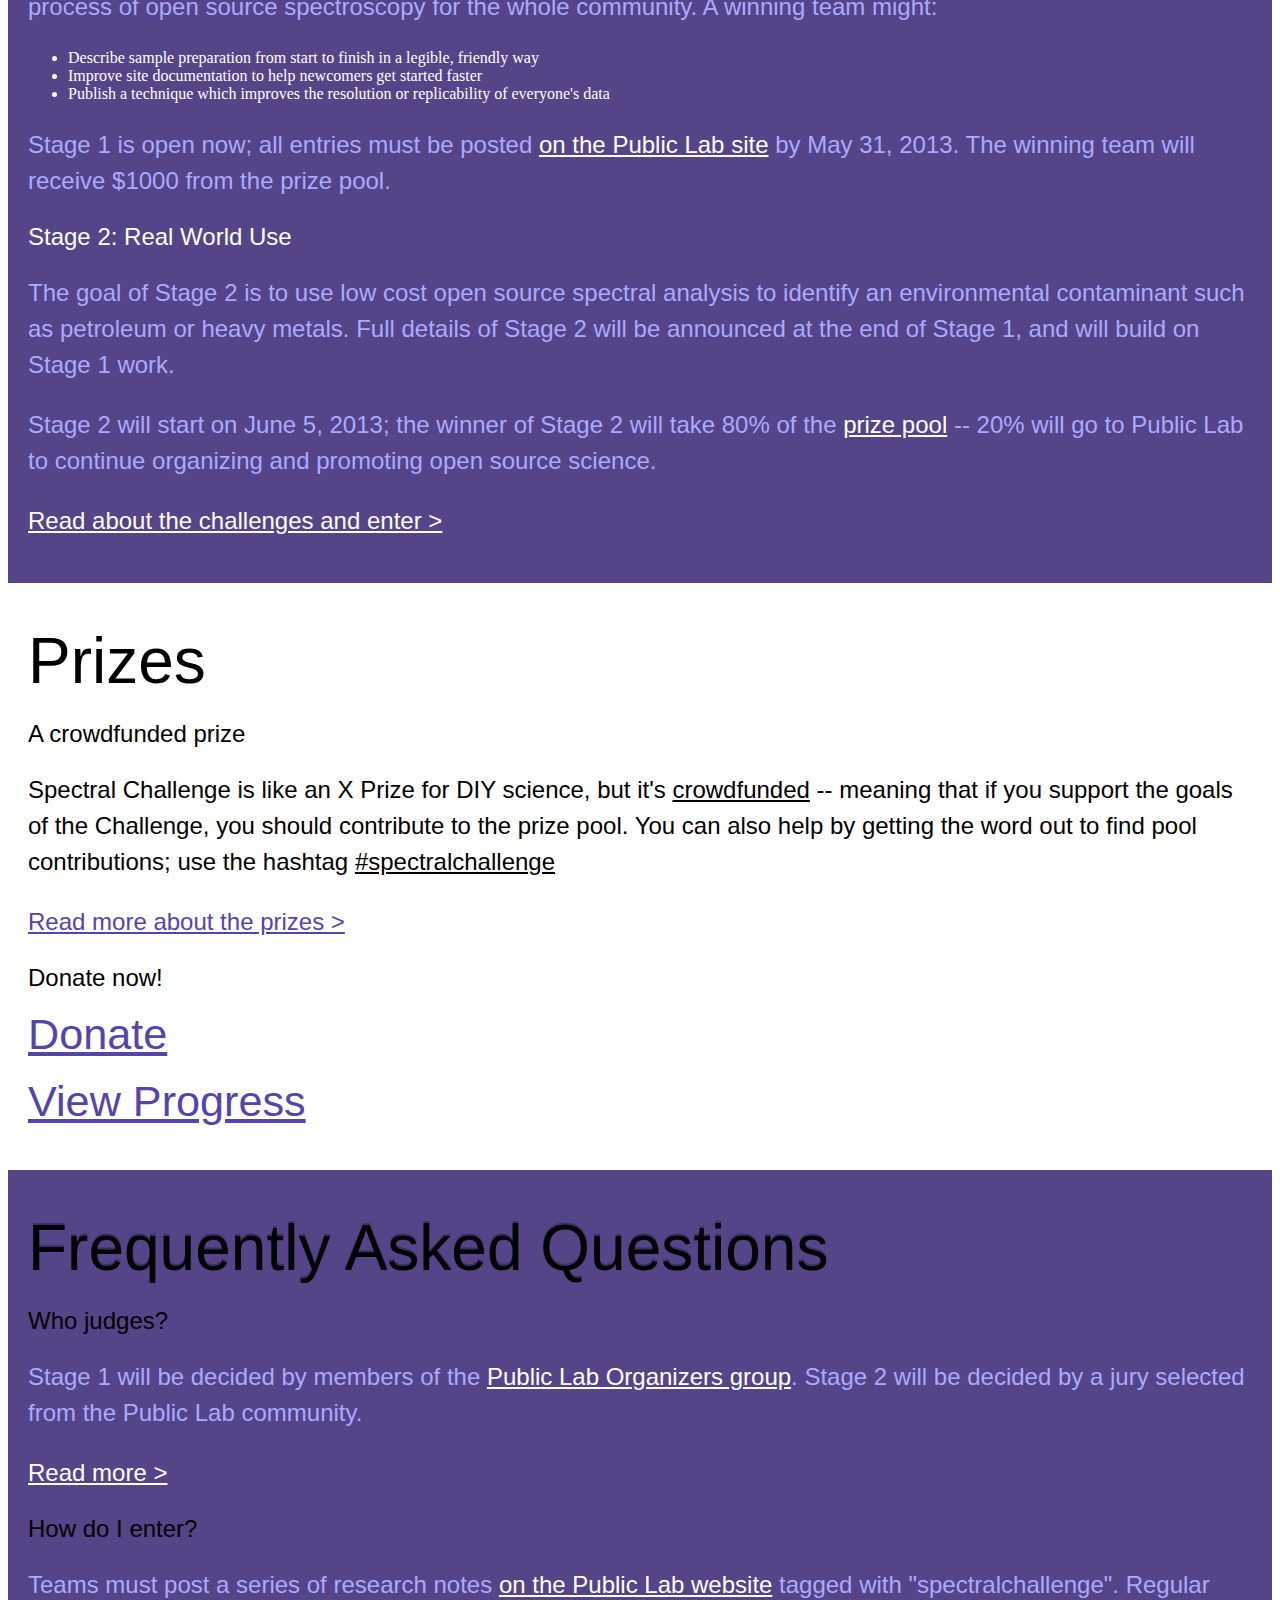
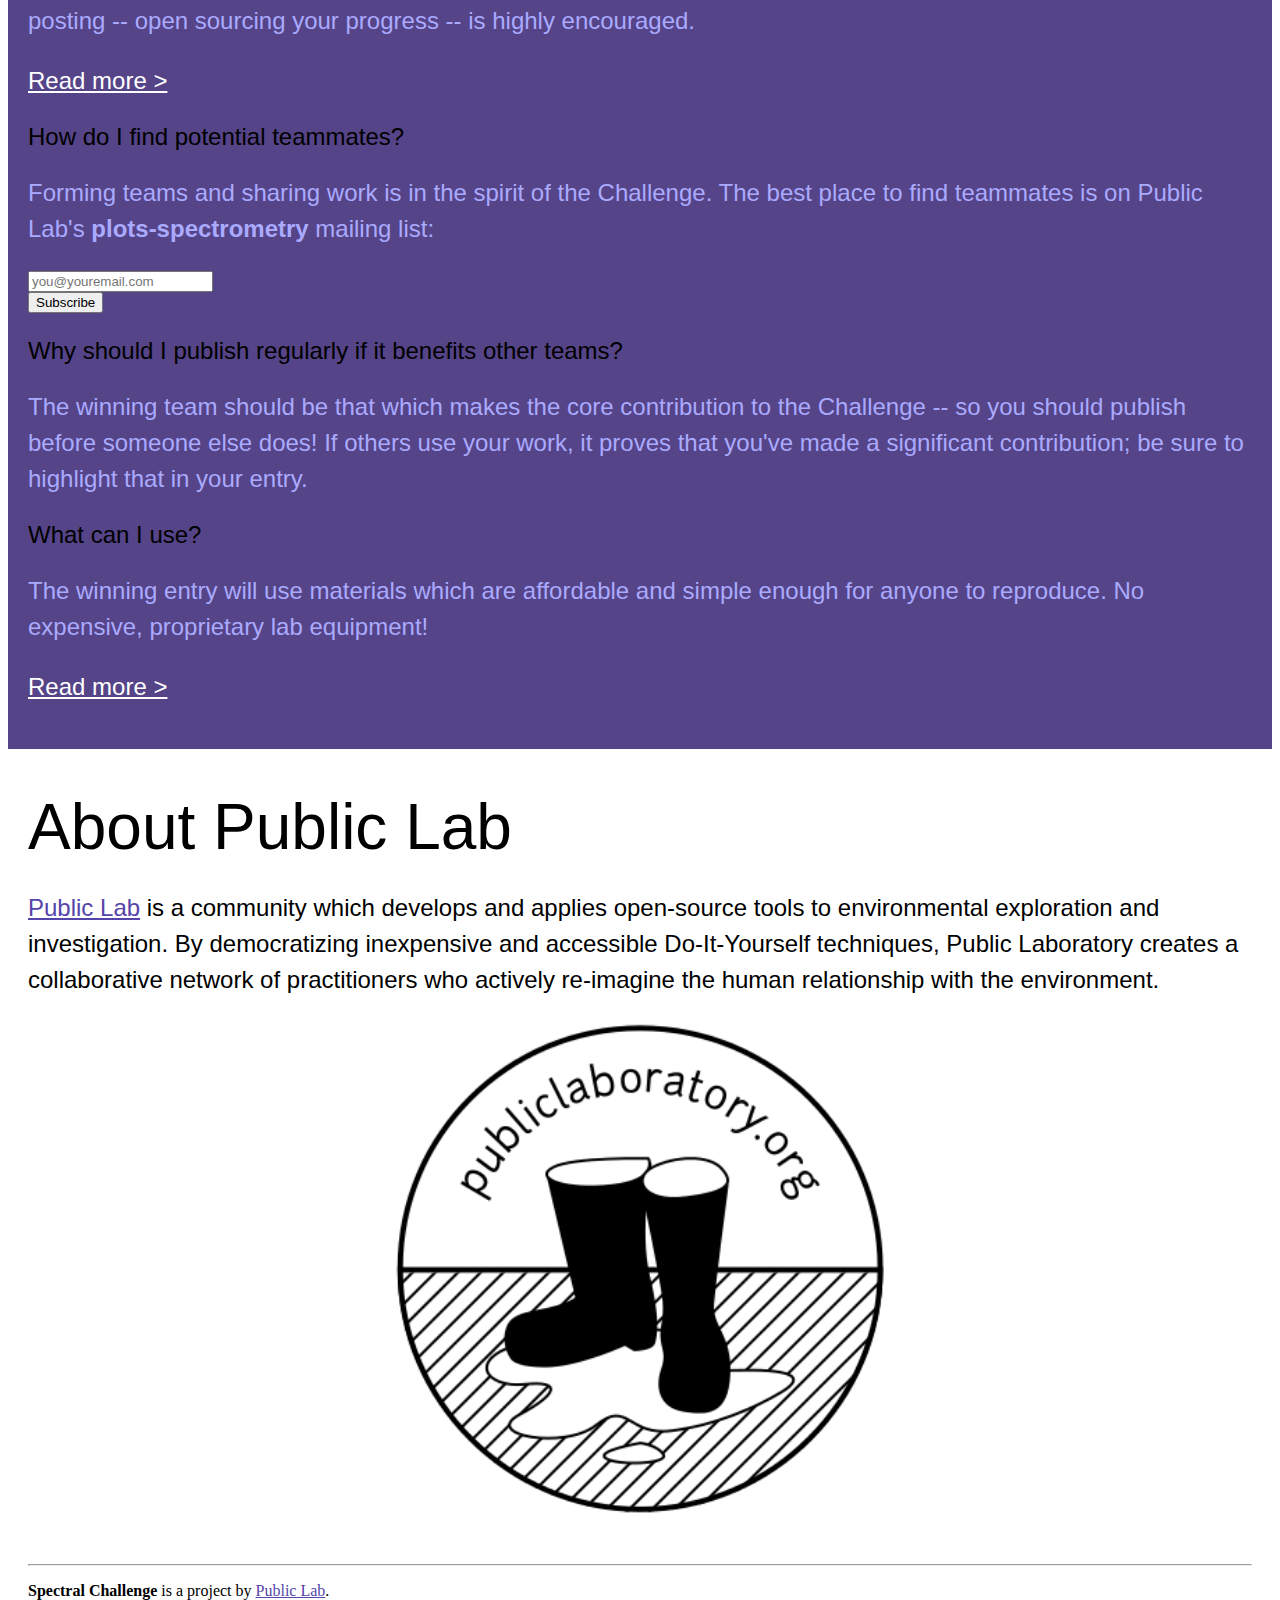
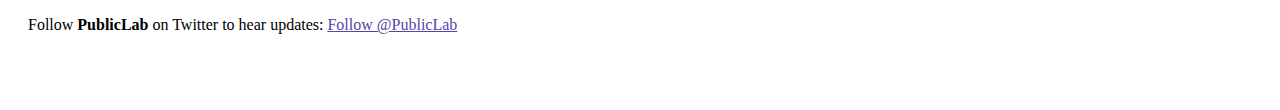
==== commit b6882b53: "style tweaks" ====
--- a/index.html
+++ b/index.html
@@ -116,7 +116,7 @@
         </div>
         <div class="span6">
           <h2>Stage 2: Real World Use</h2>
-          <p>The goals of Stage 2 is to use low cost open source spectral analysis to identify an environmental contaminant such as petroleum or heavy metals. Full details of Stage 2 will be announced at the end of Stage 1, and will build on Stage 1 work.</p>
+          <p>The goal of Stage 2 is to use low cost open source spectral analysis to identify an environmental contaminant such as petroleum or heavy metals. Full details of Stage 2 will be announced at the end of Stage 1, and will build on Stage 1 work.</p>
           <p>Stage 2 will start on June 5, 2013; the winner of Stage 2 will take 80% of the <a href="#prizes">prize pool</a> -- 20% will go to Public Lab to continue organizing and promoting open source science.</p>
           <p><a href="http://publiclaboratory.org/wiki/spectral-challenge#hows-it-work">Read about the challenges and enter &gt;</a>
         </div>
@@ -196,7 +196,7 @@
           <p><a href="http://publiclaboratory.org">Public Lab</a> is a community which develops and applies open-source tools to environmental exploration and investigation. By democratizing inexpensive and accessible Do-It-Yourself techniques, Public Laboratory creates a collaborative network of practitioners who actively re-imagine the human relationship with the environment.</p>
         </div>
         <div class="span6">
-          <img src="images/logo-boots.png" width="40%"/>
+          <img style="margin-left:30%;" src="images/logo-boots.png" width="40%"/>
         </div>
       </div>
  
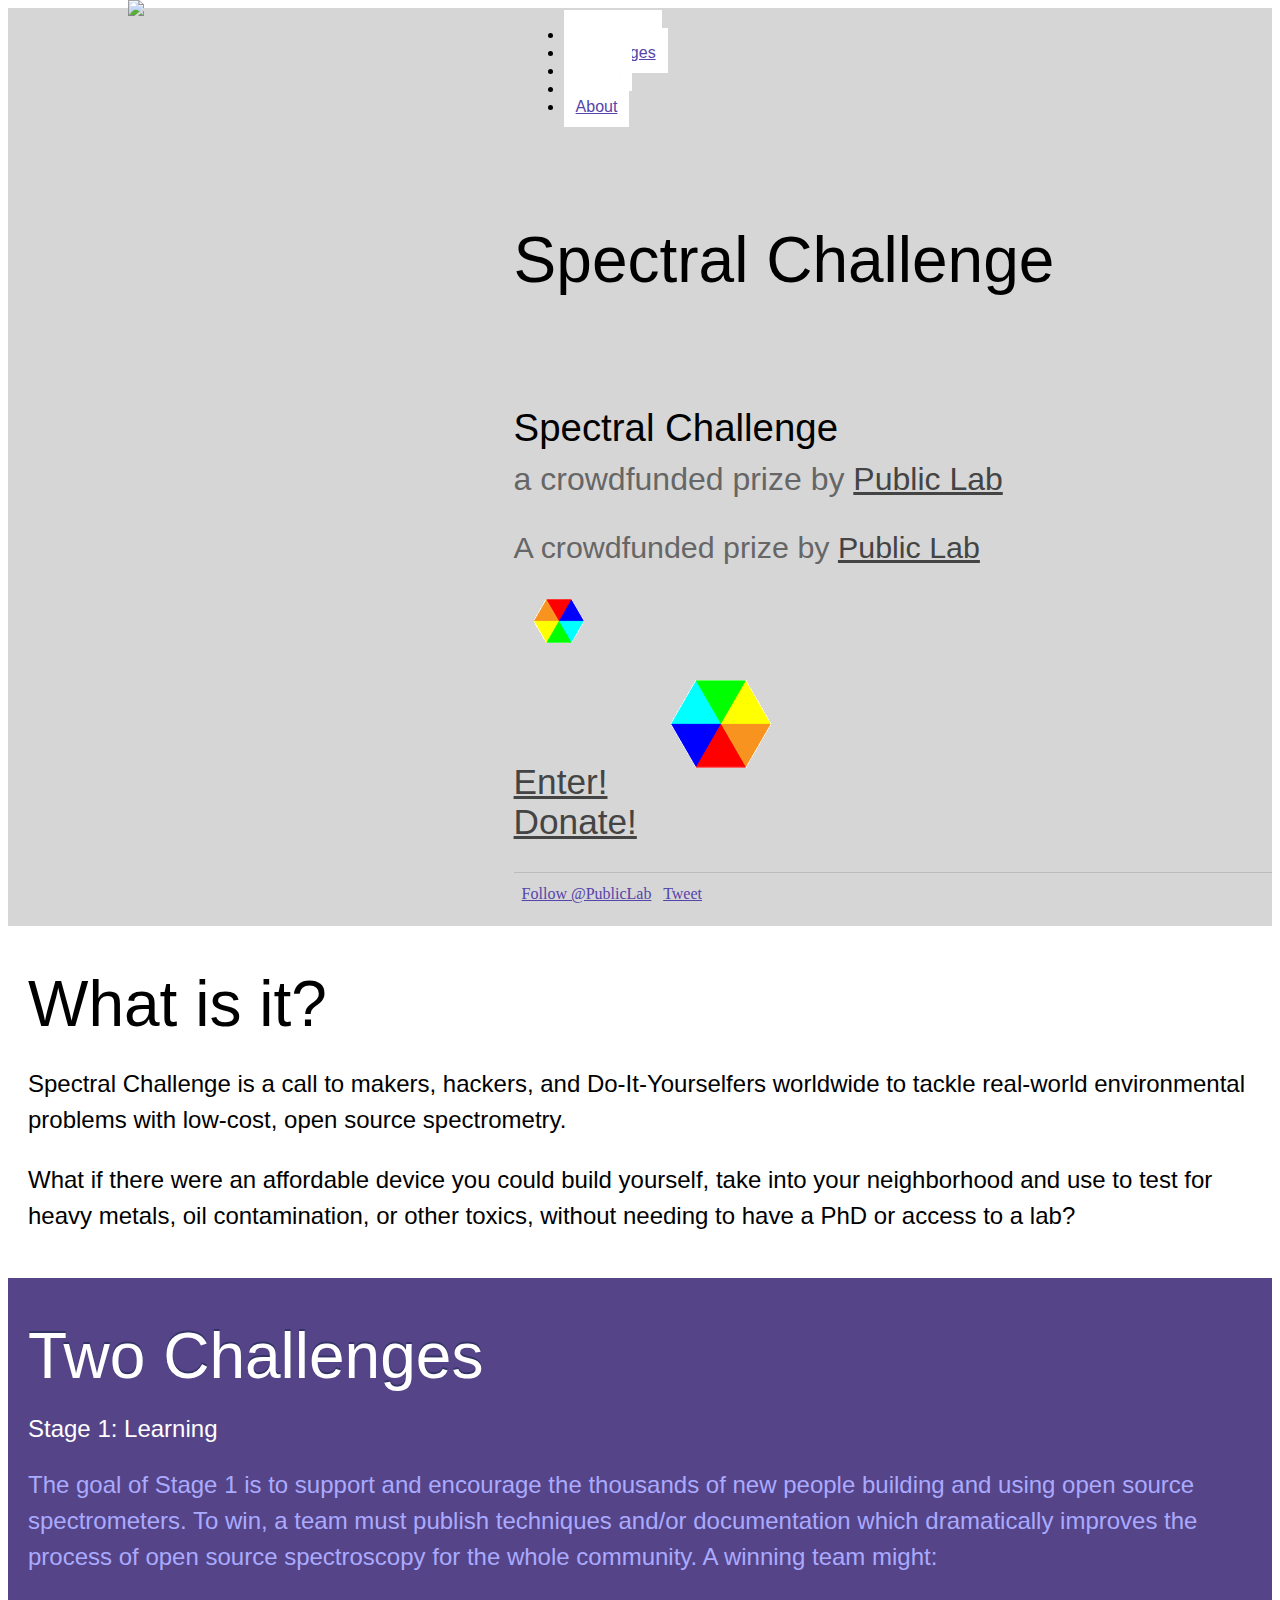
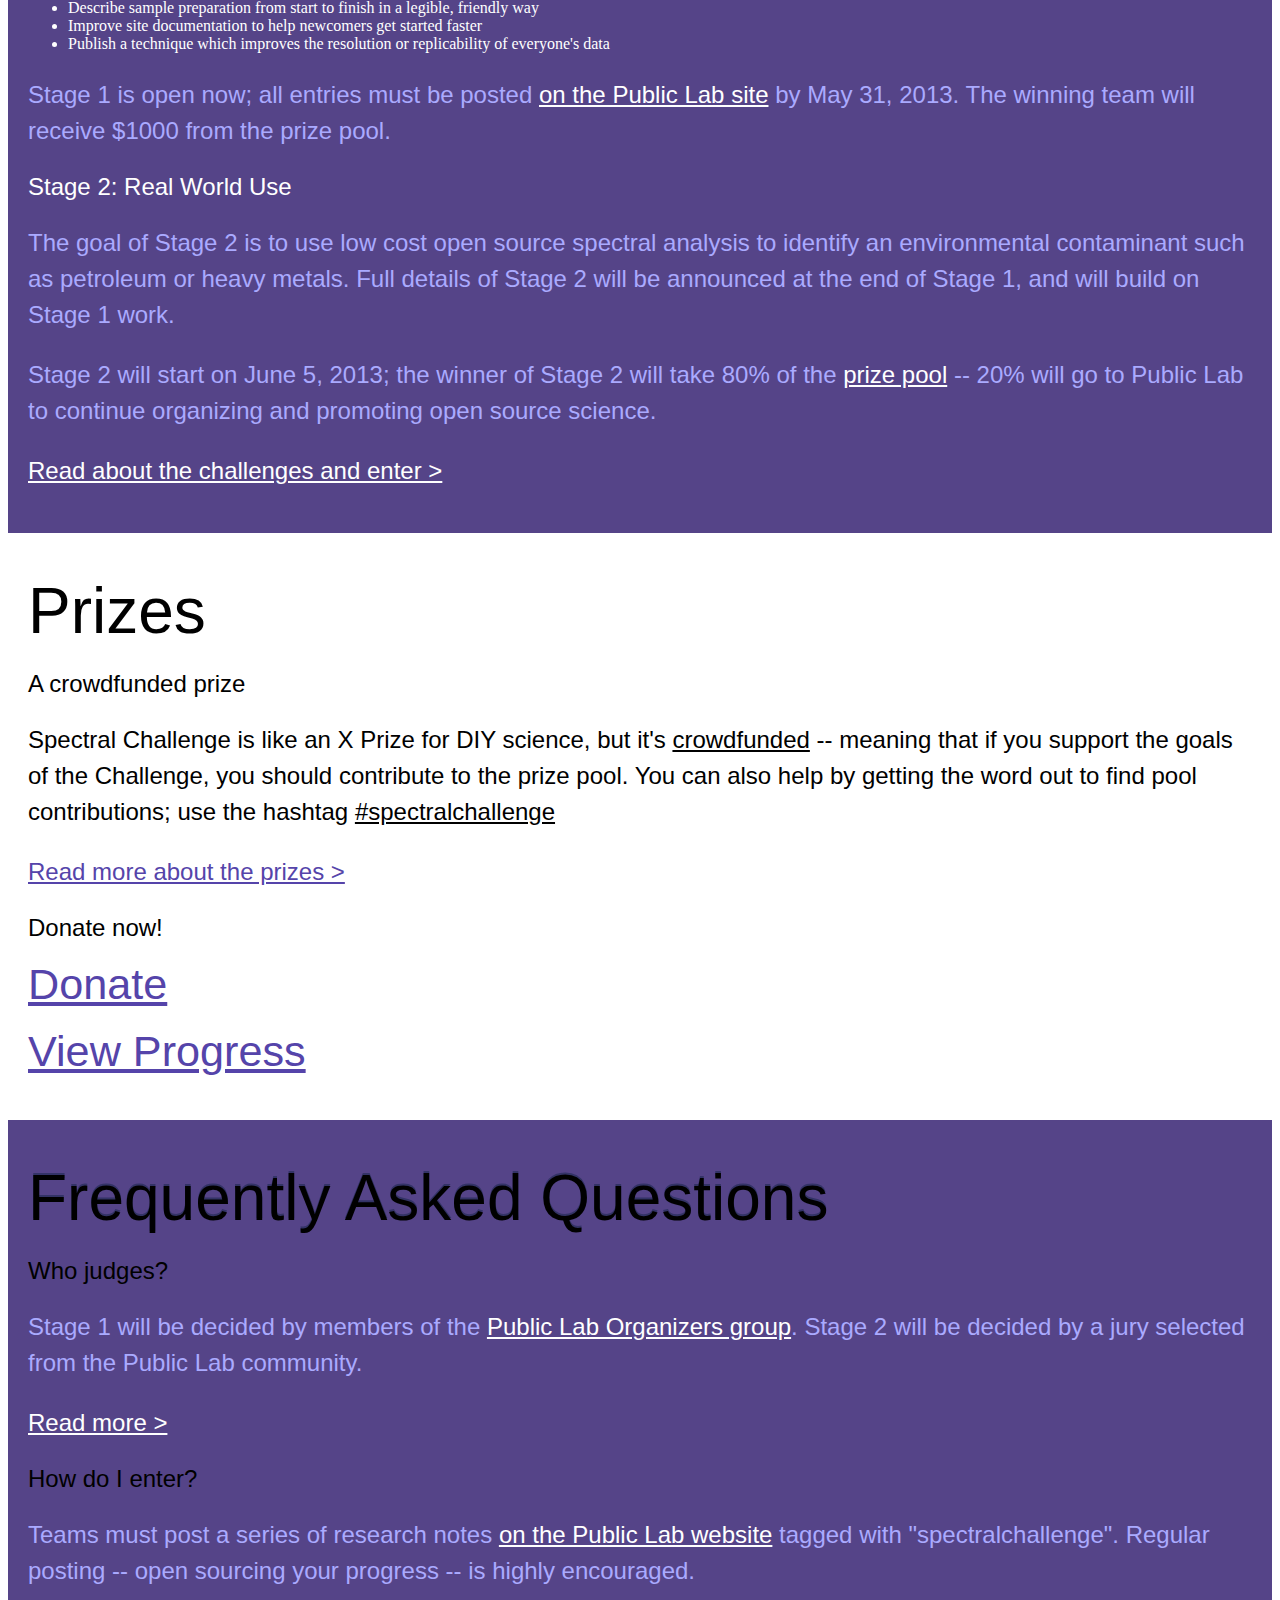
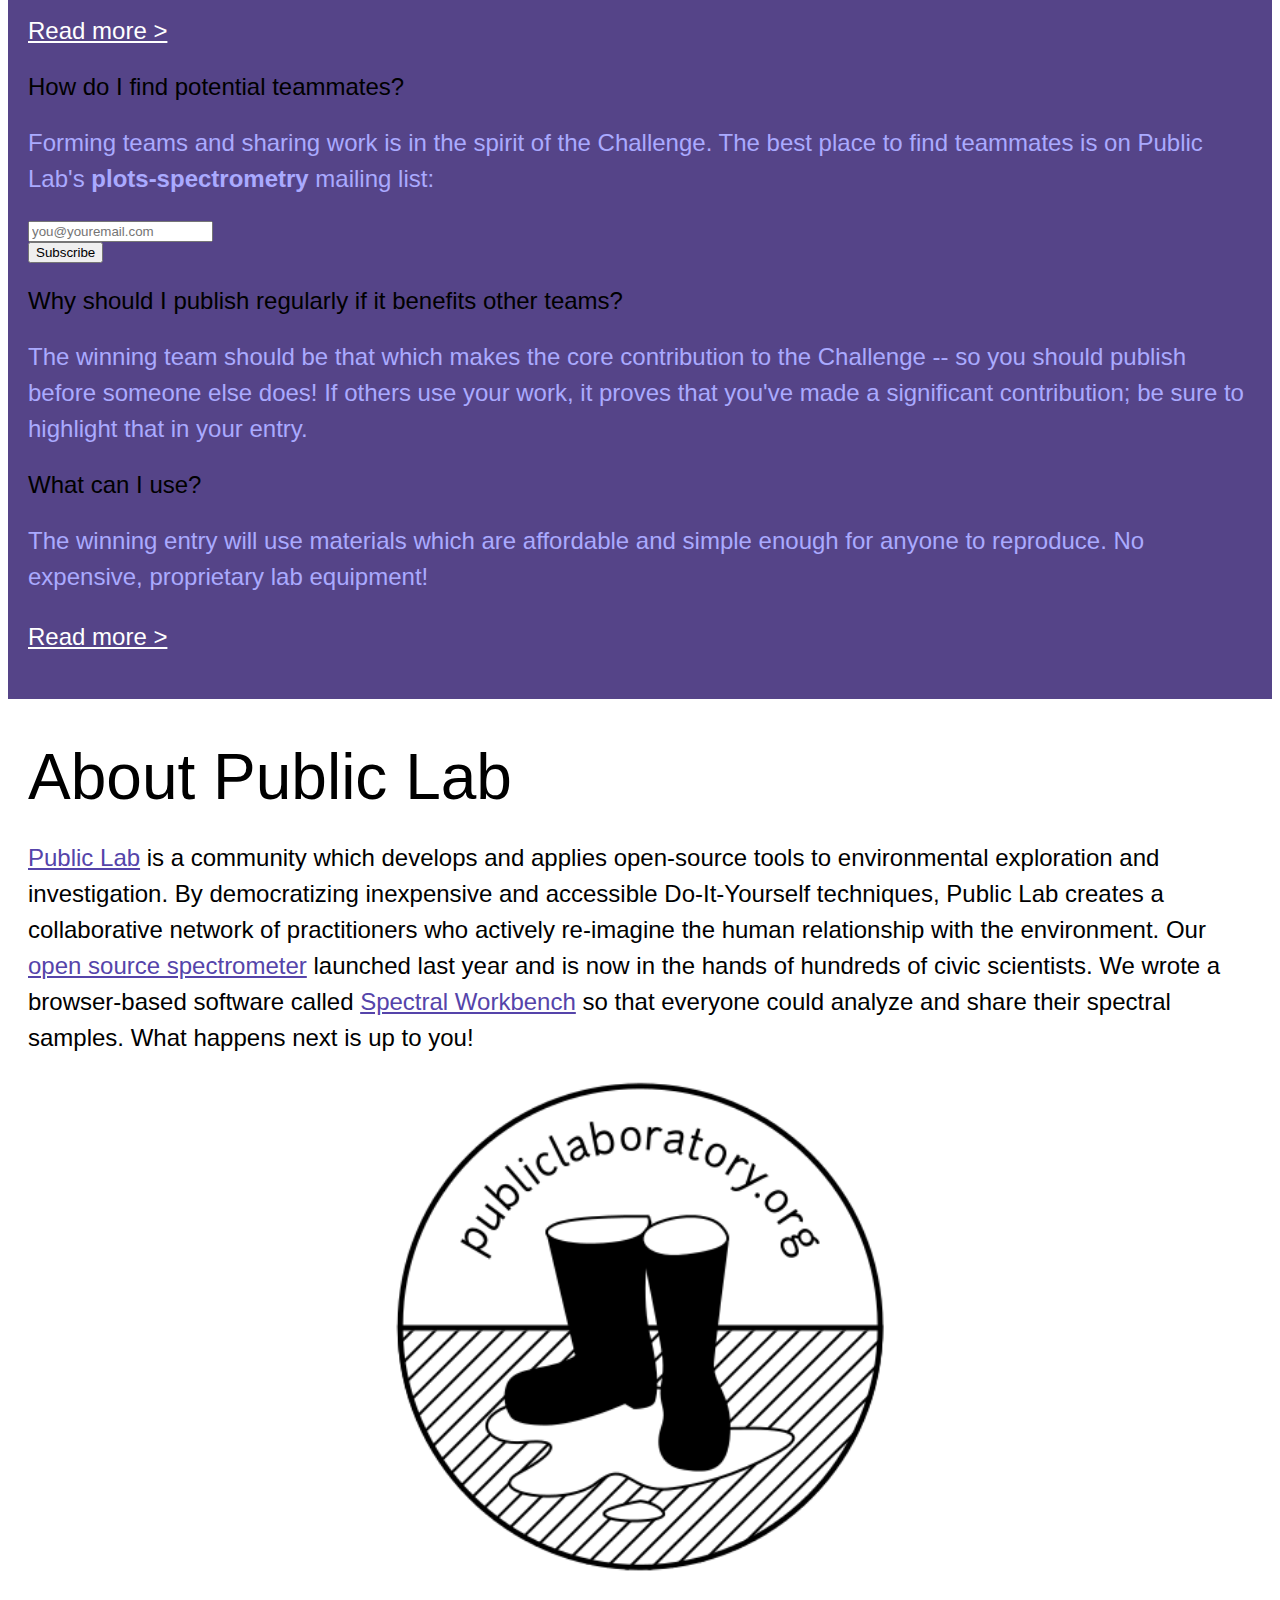
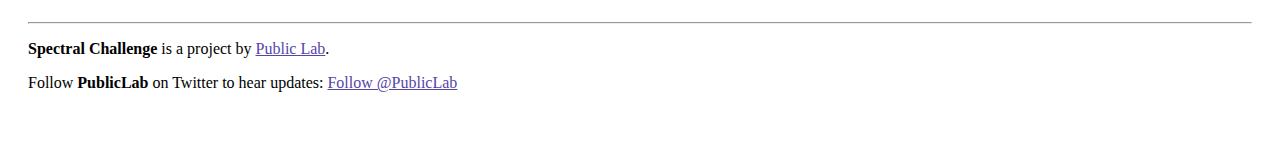
==== commit e3feb53f: "adding text to WhatIsIt" ====
--- a/index.html
+++ b/index.html
@@ -63,7 +63,7 @@
 
         <div id="actions">
           <a class="btn" href="#challenges">
-            <img class="hidden-phone" src="images/spectral-workbench_rotategif-sm.gif"/>
+            <img class="hidden-phone" src="images/spectral-workbench_rotategif-sm-alt.gif"/>
             <br class="hidden-phone" />Enter!</a>
           <a class="btn" href="#prizes">
             <img class="hidden-phone" src="images/spectral-workbench_rotategif-sm.gif"/>
@@ -193,7 +193,7 @@
       <h1>About Public Lab</h1>
       <div id="aboutfill" class="row-fluid">
         <div class="span6">
-          <p><a href="http://publiclaboratory.org">Public Lab</a> is a community which develops and applies open-source tools to environmental exploration and investigation. By democratizing inexpensive and accessible Do-It-Yourself techniques, Public Laboratory creates a collaborative network of practitioners who actively re-imagine the human relationship with the environment.</p>
+          <p><a href="http://publiclaboratory.org">Public Lab</a> is a community which develops and applies open-source tools to environmental exploration and investigation. By democratizing inexpensive and accessible Do-It-Yourself techniques, Public Lab creates a collaborative network of practitioners who actively re-imagine the human relationship with the environment. Our <a href="http://publiclaboratory.org/tool/spectrometer">open source spectrometer</a> launched last year and is now in the hands of hundreds of civic scientists. We wrote a browser-based software called <a href="http://spectralworkbench.org/">Spectral Workbench</a> so that everyone could analyze and share their spectral samples. What happens next is up to you!</p>
         </div>
         <div class="span6">
           <img style="margin-left:30%;" src="images/logo-boots.png" width="40%"/>
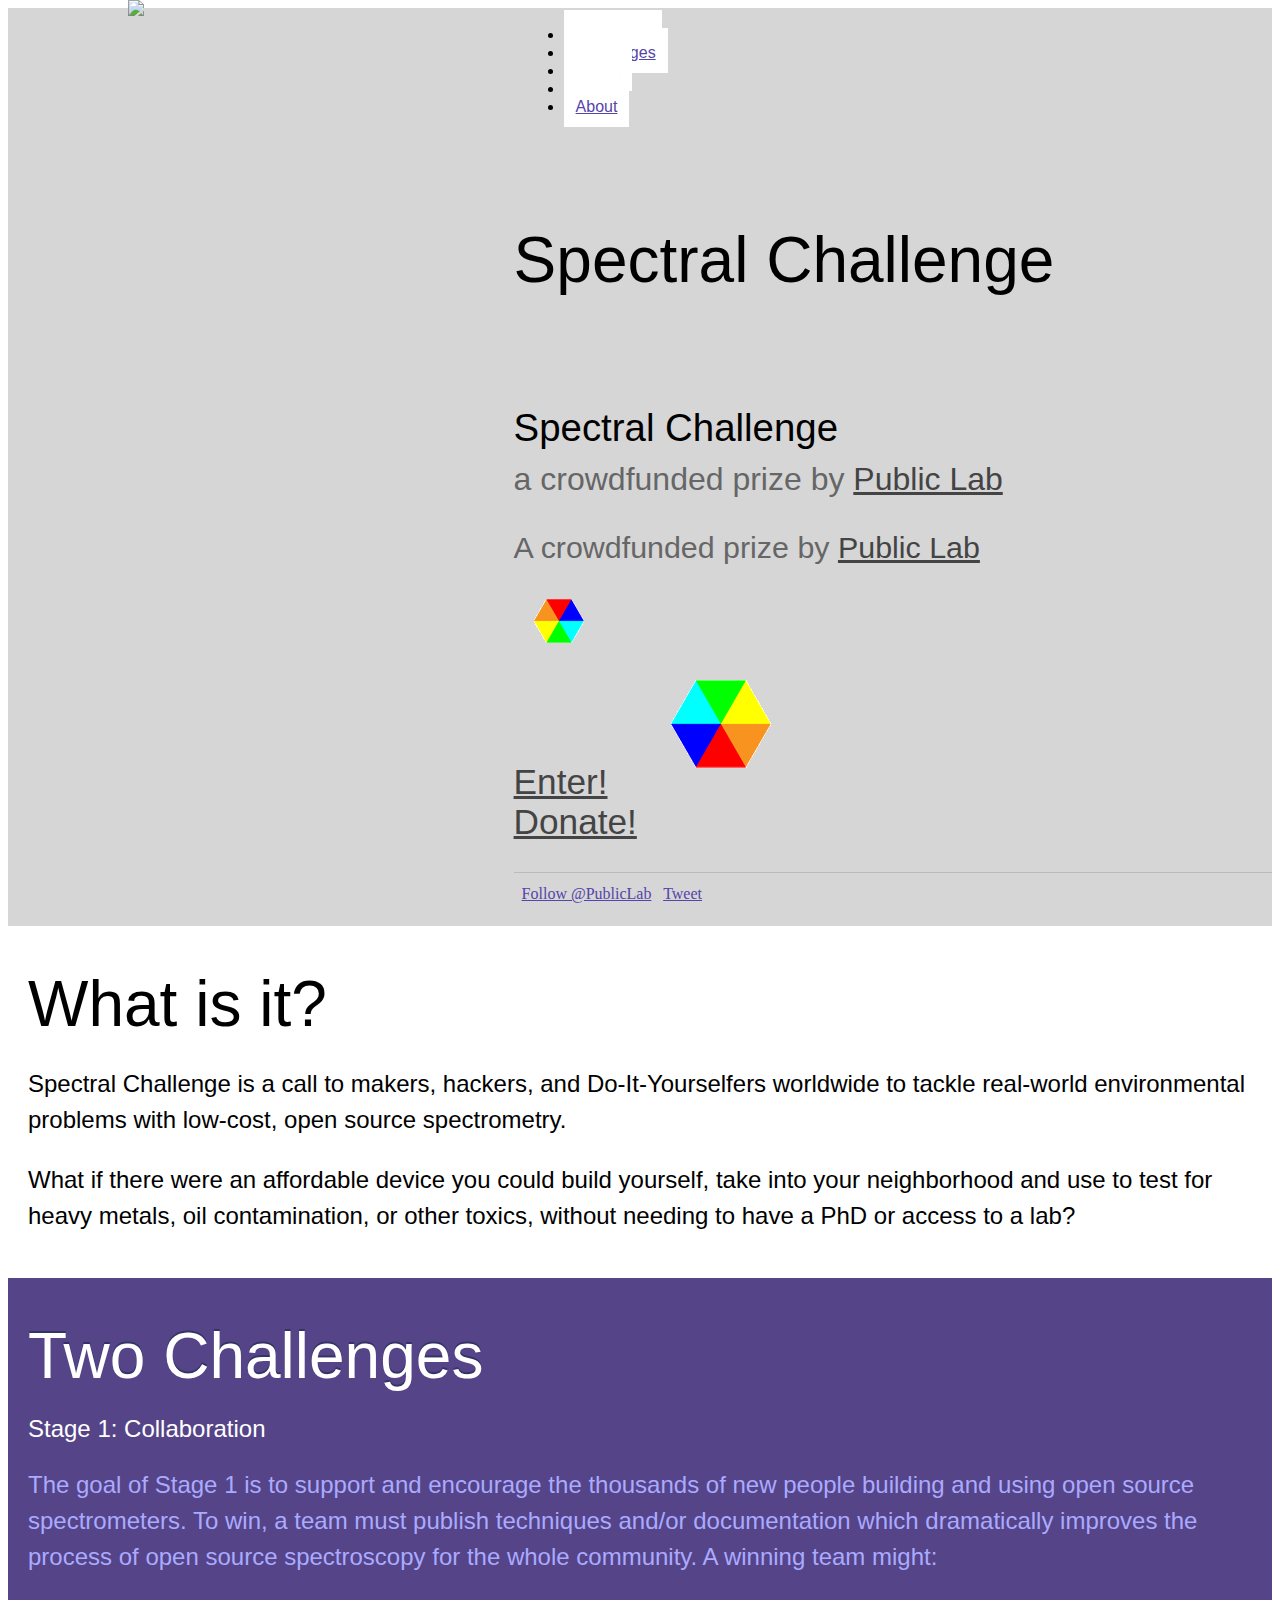
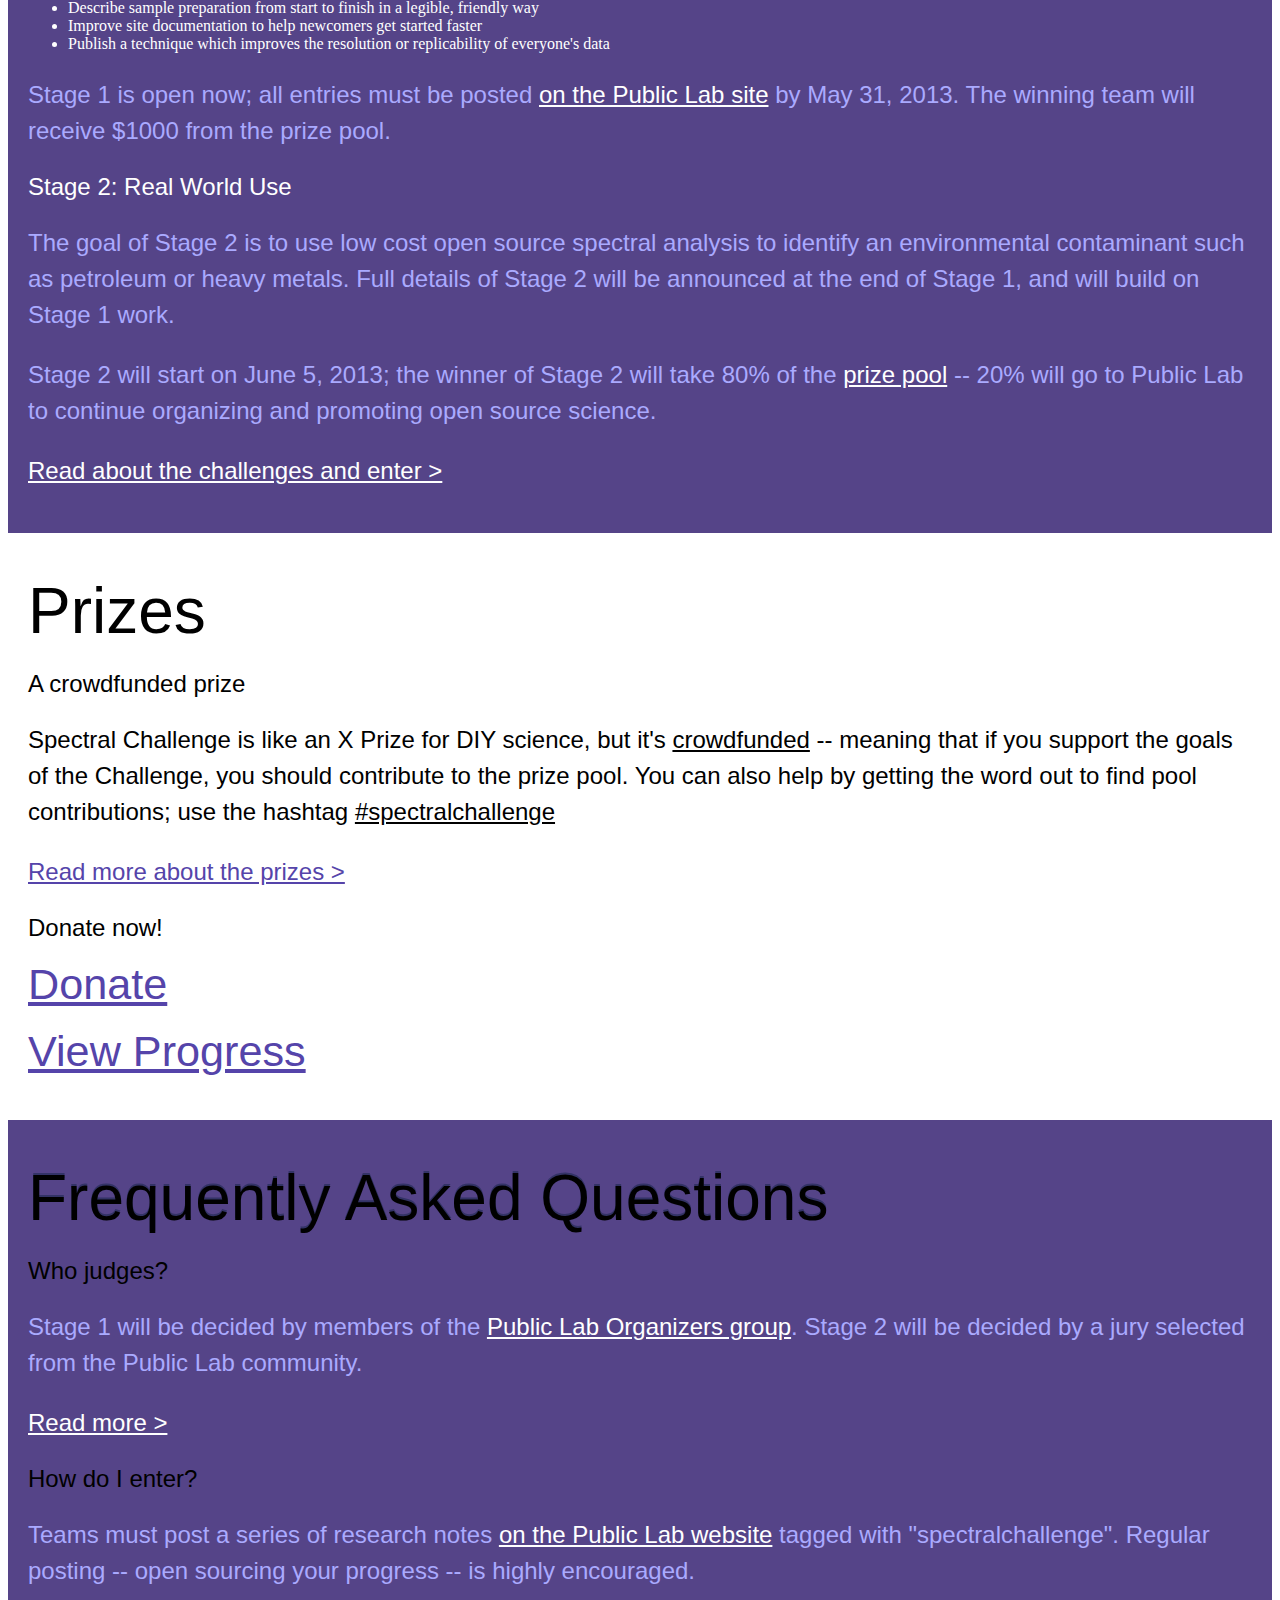
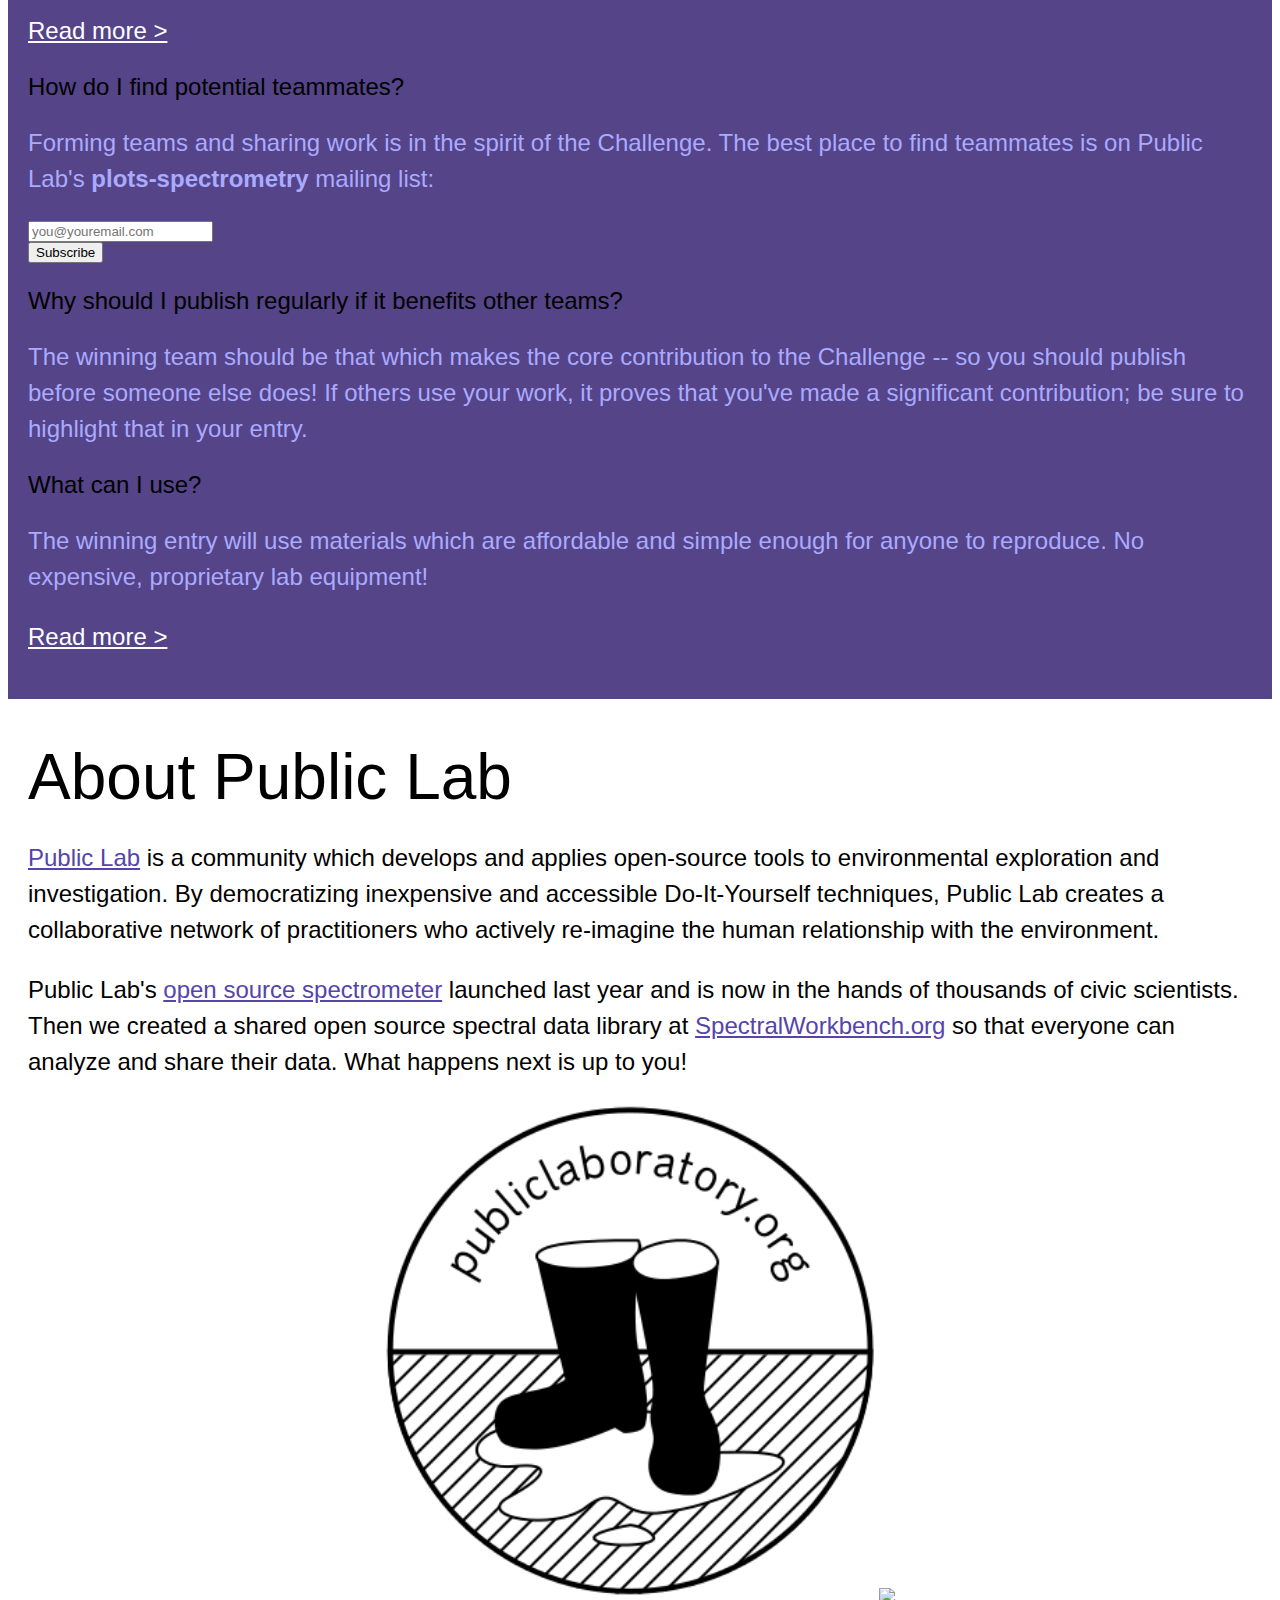
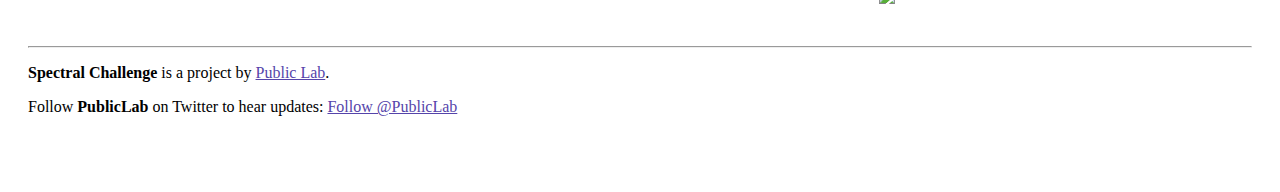
==== commit 51efe897: "alternating button images" ====
--- a/index.html
+++ b/index.html
@@ -105,7 +105,7 @@
       <h1 style="color:white;">Two Challenges</h1>
       <div id="challengesfill" class="row-fluid">
         <div class="span6">
-          <h2>Stage 1: Learning</h2>
+          <h2>Stage 1: Collaboration</h2>
           <p>The goal of Stage 1 is to support and encourage the thousands of new people building and using open source spectrometers. To win, a team must publish techniques and/or documentation which dramatically improves the process of open source spectroscopy for the whole community. A winning team might:</p>
           <ul>
             <li>Describe sample preparation from start to finish in a legible, friendly way</li>
@@ -193,10 +193,12 @@
       <h1>About Public Lab</h1>
       <div id="aboutfill" class="row-fluid">
         <div class="span6">
-          <p><a href="http://publiclaboratory.org">Public Lab</a> is a community which develops and applies open-source tools to environmental exploration and investigation. By democratizing inexpensive and accessible Do-It-Yourself techniques, Public Lab creates a collaborative network of practitioners who actively re-imagine the human relationship with the environment. Our <a href="http://publiclaboratory.org/tool/spectrometer">open source spectrometer</a> launched last year and is now in the hands of hundreds of civic scientists. We wrote a browser-based software called <a href="http://spectralworkbench.org/">Spectral Workbench</a> so that everyone could analyze and share their spectral samples. What happens next is up to you!</p>
-        </div>
-        <div class="span6">
-          <img style="margin-left:30%;" src="images/logo-boots.png" width="40%"/>
+          <p><a href="http://publiclaboratory.org">Public Lab</a> is a community which develops and applies open-source tools to environmental exploration and investigation. By democratizing inexpensive and accessible Do-It-Yourself techniques, Public Lab creates a collaborative network of practitioners who actively re-imagine the human relationship with the environment.</p>
+          <p>Public Lab's <a href="http://publiclaboratory.org/tool/spectrometer">open source spectrometer</a> launched last year and is now in the hands of thousands of civic scientists. Then we created a shared open source spectral data library at <a href="http://spectralworkbench.org/">SpectralWorkbench.org</a> so that everyone can analyze and share their data. What happens next is up to you!</p>
+        </div>
+        <div class="span6" style="text-align:center;">
+          <img src="images/logo-boots.png" width="40%"/>
+          <a href="http://store.publiclaboratory.org/products/desktop-spectrometry-kit"><img style="margin-top:70px;width:60%;" src="http://cdn.shopify.com/s/files/1/0198/8618/products/new-in-use_1024x1024.jpg?421" /></a>
         </div>
       </div>
  
